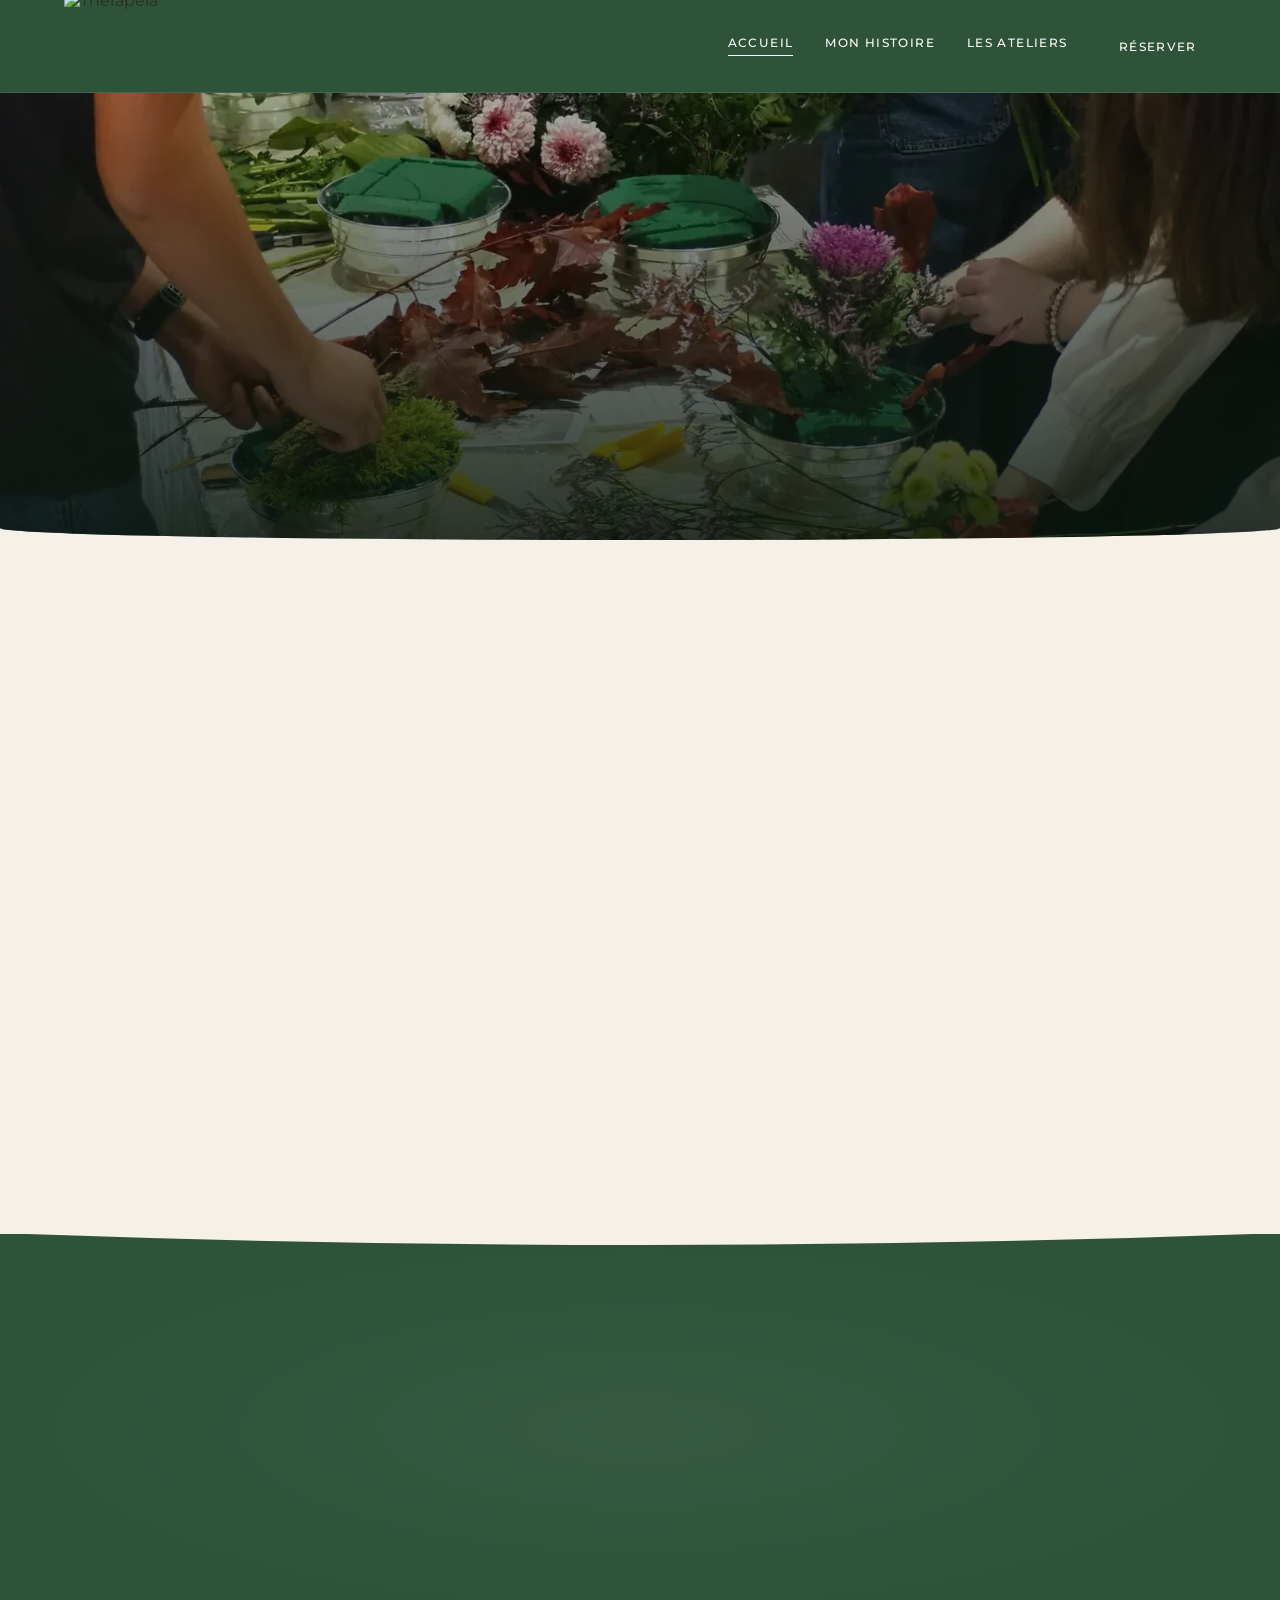
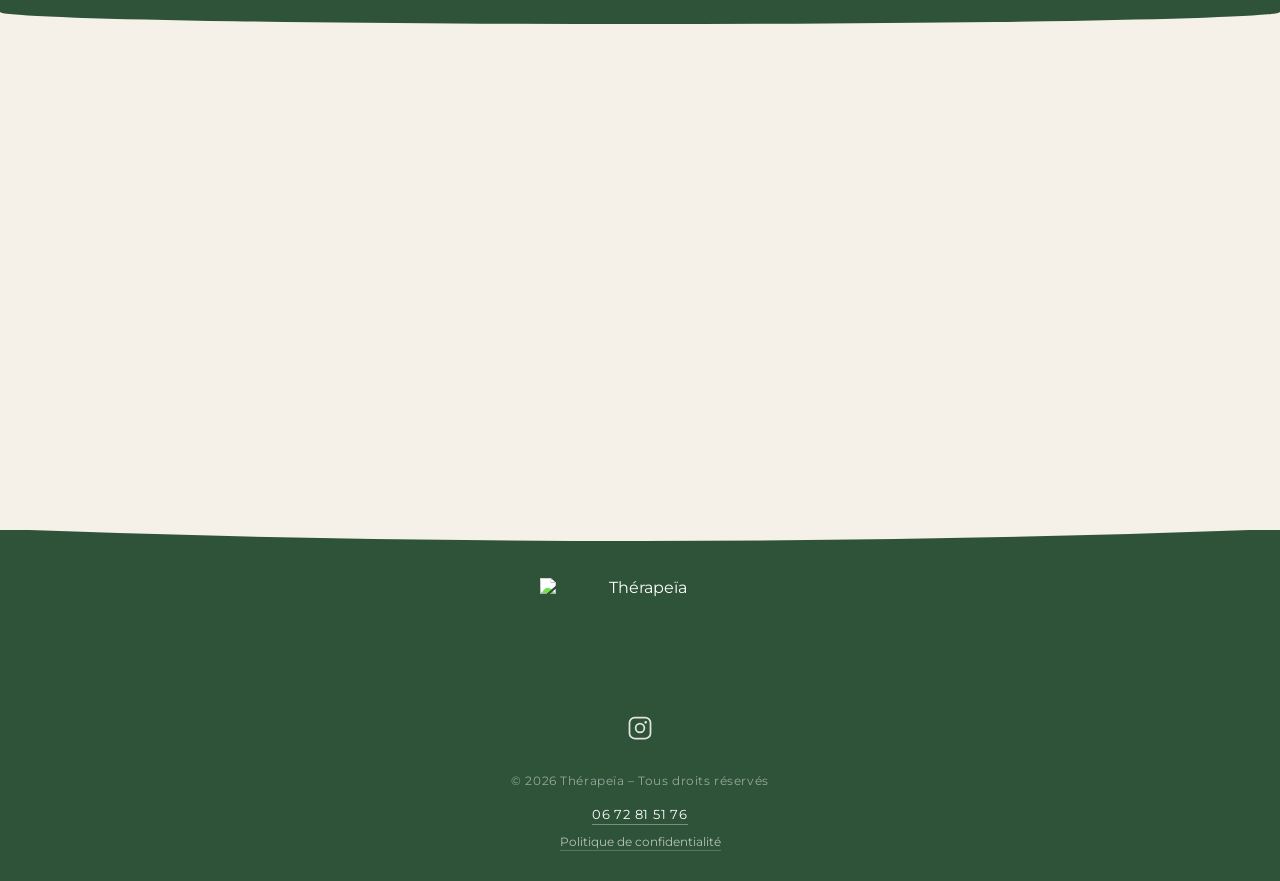
==== index.html @ d8fc1388 "Add phone number across the site and Google Search Console verification file Phone goes in the foote" ====
<!DOCTYPE html>
<html lang="fr">
<head>
  <meta charset="UTF-8" />
  <meta name="viewport" content="width=device-width, initial-scale=1.0" />
  <title>Ateliers de créativité végétale à Strasbourg | Thérapeïa</title>
  <meta name="description" content="Ateliers de créativité végétale à Strasbourg : 2h, matériel fourni, en privé ou en groupe de 2 à 8 personnes. Créez votre composition. Réservez votre place." />
  <link rel="canonical" href="https://therapeiaa.fr/" />

  <link rel="icon" type="image/png" href="favicon.png" />
  <link rel="apple-touch-icon" href="apple-touch-icon.png" />

  <meta property="og:type" content="website" />
  <meta property="og:site_name" content="Thérapeïa" />
  <meta property="og:locale" content="fr_FR" />
  <meta property="og:title" content="Ateliers de créativité végétale à Strasbourg | Thérapeïa" />
  <meta property="og:description" content="Ateliers de créativité végétale à Strasbourg : 2h, matériel fourni, en privé ou en groupe de 2 à 8 personnes. Créez votre composition. Réservez votre place." />
  <meta property="og:url" content="https://therapeiaa.fr/" />
  <meta property="og:image" content="https://therapeiaa.fr/images/og-image.jpg" />
  <meta property="og:image:width" content="1200" />
  <meta property="og:image:height" content="630" />
  <meta name="twitter:card" content="summary_large_image" />
  <meta name="twitter:title" content="Ateliers de créativité végétale à Strasbourg | Thérapeïa" />
  <meta name="twitter:description" content="Ateliers de créativité végétale à Strasbourg : 2h, matériel fourni, en privé ou en groupe de 2 à 8 personnes. Créez votre composition. Réservez votre place." />
  <meta name="twitter:image" content="https://therapeiaa.fr/images/og-image.jpg" />
  <link rel="preconnect" href="https://fonts.googleapis.com" />
  <link rel="preconnect" href="https://fonts.gstatic.com" crossorigin />
  <link href="https://fonts.googleapis.com/css2?family=Cormorant+Garamond:ital,wght@0,400;0,500;0,600;0,700;1,400;1,600;1,700&family=Montserrat:wght@300;400;500;600&family=DM+Sans:wght@400;500&display=swap" rel="stylesheet" />
  <link rel="stylesheet" href="style.css" />
  <script type="application/ld+json">
  {
    "@context": "https://schema.org",
    "@type": "LocalBusiness",
    "name": "Thérapeïa",
    "alternateName": "Thérapeïa – Ateliers de créations végétales",
    "description": "Ateliers de créativité végétale animés à Strasbourg et dans l'Eurométropole : composition florale, couronne de fleurs séchées, jardin d'intérieur.",
    "url": "https://therapeiaa.fr/",
    "image": "https://therapeiaa.fr/images/og-image.jpg",
    "logo": "https://therapeiaa.fr/favicon.png",
    "email": "ag.laurent67@gmail.com",
      "telephone": "+33672815176",
    "priceRange": "€€",
    "founder": {
      "@type": "Person",
      "name": "Agathe Laurent"
    },
    "areaServed": [
      {
        "@type": "City",
        "name": "Strasbourg"
      },
      {
        "@type": "AdministrativeArea",
        "name": "Eurométropole de Strasbourg"
      }
    ],
    "sameAs": [
      "https://www.instagram.com/therapeiaa/"
    ]
  }
  </script>
</head>
<body>

  <!-- ───────── NAVBAR ───────── -->
  <header class="navbar">
    <div class="navbar__inner">
      <a href="index.html" class="navbar__logo">
        <img src="images/LOGO/logo typo beige-19.png" alt="Thérapeïa" class="navbar__logo-img navbar__logo-img--default" width="735" height="406" />
        <img src="images/LOGO/logo typo vert-08.png" alt="Thérapeïa" class="navbar__logo-img navbar__logo-img--scrolled" width="735" height="405" />
      </a>
      <nav class="navbar__links">
        <a href="index.html" class="active">ACCUEIL</a>
        <a href="notre-histoire.html">MON HISTOIRE</a>
        <a href="ateliers.html">LES ATELIERS</a>
        <a href="reserver.html" class="btn-nav">RÉSERVER</a>
      </nav>
      <button class="navbar__burger" aria-label="Menu">
        <span></span><span></span><span></span>
      </button>
    </div>
  </header>

  <!-- ───────── HERO ───────── -->
  <section class="hero hero--home">
    <div class="hero__overlay"></div>
    <div class="hero__content animate">
      <h1 class="hero__title">Des ateliers pour créer<em>et se révéler</em></h1>
      <a href="#ateliers" class="btn-cta">Voir mes prestations →</a>
    </div>
  </section>

  <!-- ───────── BARRE D'ATOUTS ───────── -->
  <div class="stats-bar-wrap">
    <div class="stats-bar animate">

      <div class="stats-bar__item">
        <div class="stats-bar__icon">
          <svg viewBox="0 0 256 256" fill="currentColor" xmlns="http://www.w3.org/2000/svg" aria-hidden="true">
            <path d="M221.45,40.19a6,6,0,0,0-5.64-5.64C140.43,30.11,80.14,52.71,54.53,95c-17.44,28.79-16.76,62.8,1.79,96.2L35.76,211.76a6,6,0,1,0,8.48,8.48L64.8,199.68c17.27,9.59,34.7,14.41,51.49,14.41A85.38,85.38,0,0,0,161,201.47C203.29,175.86,225.88,115.57,221.45,40.19Zm-66.66,151c-24.08,14.58-52.64,14.37-81.13-.39l90.59-90.59a6,6,0,0,0-8.48-8.48L65.18,182.34c-14.76-28.49-15-57-.39-81.13,22.68-37.43,76.63-57.8,145-54.95C212.59,114.58,192.22,168.54,154.79,191.21Z"/>
          </svg>
        </div>
        <div class="stats-bar__text">
          <h3>Créativité &amp; bien-être</h3>
          <p>Stimulez votre imagination et apaisez votre esprit.</p>
        </div>
      </div>

      <div class="stats-bar__item">
        <div class="stats-bar__icon">
          <svg viewBox="0 0 256 256" fill="currentColor" xmlns="http://www.w3.org/2000/svg" aria-hidden="true">
            <path d="M229.12,142.65a22.43,22.43,0,0,0-19.55-3.88l-4.32,1C227,119.55,238,99.51,238,80c0-25.36-20.39-46-45.46-46A45.51,45.51,0,0,0,156,52a45.51,45.51,0,0,0-36.54-18C94.39,34,74,54.64,74,80c0,11.38,3.63,22.49,11.29,34.36a29.73,29.73,0,0,0-16.56,8.43L45.52,146H16A14,14,0,0,0,2,160v40a14,14,0,0,0,14,14H120a6,6,0,0,0,1.46-.18l64-16a7.16,7.16,0,0,0,.89-.3L225.17,181l.33-.15a22.6,22.6,0,0,0,3.62-38.18ZM119.46,46a33.16,33.16,0,0,1,31,20.28,6,6,0,0,0,11.1,0,33.16,33.16,0,0,1,31-20.28C210.68,46,226,61.57,226,80c0,20.24-16.18,43-46.8,65.75l-14.87,3.42A26,26,0,0,0,140,114H99.67C90.36,101.67,86,90.81,86,80,86,61.57,101.32,46,119.46,46ZM14,200V160a2,2,0,0,1,2-2H42v44H16A2,2,0,0,1,14,200Zm206.28-30-38.2,16.27L119.26,202H54V154.49l23.21-23.22A17.88,17.88,0,0,1,89.94,126H140a14,14,0,0,1,0,28H112a6,6,0,0,0,0,12h32a6,6,0,0,0,1.34-.15l67-15.41.24-.06A10.6,10.6,0,0,1,220.28,170Z"/>
          </svg>
        </div>
        <div class="stats-bar__text">
          <h3>Activité manuelle</h3>
          <p>Des ateliers accessibles à tous, sans prérequis.</p>
        </div>
      </div>

      <div class="stats-bar__item">
        <div class="stats-bar__icon">
          <svg viewBox="0 0 256 256" fill="currentColor" xmlns="http://www.w3.org/2000/svg" aria-hidden="true">
            <path d="M243.6,148.8a6,6,0,0,1-8.4-1.2A53.58,53.58,0,0,0,192,126a6,6,0,0,1,0-12,26,26,0,1,0-25.18-32.5,6,6,0,0,1-11.62-3,38,38,0,1,1,59.91,39.63A65.69,65.69,0,0,1,244.8,140.4,6,6,0,0,1,243.6,148.8ZM189.19,213a6,6,0,0,1-2.19,8.2,5.9,5.9,0,0,1-3,.81,6,6,0,0,1-5.2-3,59,59,0,0,0-101.62,0,6,6,0,1,1-10.38-6A70.1,70.1,0,0,1,103,182.55a46,46,0,1,1,50.1,0A70.1,70.1,0,0,1,189.19,213ZM128,178a34,34,0,1,0-34-34A34,34,0,0,0,128,178ZM70,120a6,6,0,0,0-6-6A26,26,0,1,1,89.18,81.49a6,6,0,1,0,11.62-3,38,38,0,1,0-59.91,39.63A65.69,65.69,0,0,0,11.2,140.4a6,6,0,1,0,9.6,7.2A53.58,53.58,0,0,1,64,126,6,6,0,0,0,70,120Z"/>
          </svg>
        </div>
        <div class="stats-bar__text">
          <h3>Moments de partage</h3>
          <p>Vivez une expérience conviviale et inspirante.</p>
        </div>
      </div>

      <div class="stats-bar__item">
        <div class="stats-bar__icon">
          <svg viewBox="0 0 256 256" fill="currentColor" xmlns="http://www.w3.org/2000/svg" aria-hidden="true">
            <path d="M245.63,48A6,6,0,0,0,240,42.37c-51-3-91.88,12.42-109.35,41.26-11.63,19.21-11.38,42.68.53,65a69.42,69.42,0,0,0-15.48,30.59L95.9,159.41c8.15-16.1,8.1-32.95-.32-46.85C82.77,91.41,53,80.07,15.9,82.27a6,6,0,0,0-5.63,5.64C8.09,125,19.41,154.77,40.56,167.58A43.75,43.75,0,0,0,63.44,174a53.17,53.17,0,0,0,24-6L114,194.48V224a6,6,0,0,0,12,0V194.51A57.55,57.55,0,0,1,139.76,157c11.21,5.93,22.72,8.91,33.82,8.91a58.9,58.9,0,0,0,30.79-8.57C233.21,139.89,248.63,99,245.63,48ZM46.78,157.31C30.47,147.44,21.39,124,22,94c30-.65,53.41,8.44,63.28,24.75,5.68,9.37,6.16,20.38,1.54,31.59L60.24,123.75a6,6,0,0,0-8.49,8.49l26.62,26.61C67.16,163.47,56.15,163,46.78,157.31Zm151.38-10.22c-14.74,8.92-32.14,9.18-49.67.9l55.76-55.75a6,6,0,0,0-8.49-8.49L140,139.51c-8.28-17.53-8-34.93.9-49.66,14.52-24,49.06-37.18,93-35.75C235.33,98,222.14,132.56,198.16,147.09Z"/>
          </svg>
        </div>
        <div class="stats-bar__text">
          <h3>Produits de qualité</h3>
          <p>Des matériaux sélectionnés avec soin et passion.</p>
        </div>
      </div>

    </div>
  </div>

  <!-- ───────── LES ATELIERS ───────── -->
  <section class="ateliers-teaser" id="ateliers">
    <div class="container ateliers-teaser__grid">

      <div class="ateliers-teaser__text animate">
        <span class="section-eyebrow">Les ateliers</span>
        <h2>Des ateliers pour<br /><em>se reconnecter</em></h2>
        <p>Mes ateliers vous permettent de créer, de prendre du temps pour vous et de vous reconnecter dans un cadre chaleureux et bienveillant à Strasbourg et alentours.</p>
        <a href="ateliers.html" class="btn-primary-green">Découvrir les ateliers →</a>
      </div>

      <div class="ateliers-teaser__cards">

        <a href="atelier-couronne-fleurs.html" class="teaser-card animate">
          <div class="teaser-card__img">
            <img src="images/atelier-couronne-fleurs.webp" alt="Couronne de Fleurs Séchées" width="1200" height="1600" loading="lazy" />
          </div>
          <div class="teaser-card__label">
            <div>
              <h3>Couronne de Fleurs</h3>
              <span>Atelier bien-être</span>
            </div>
            <span class="teaser-card__arrow">→</span>
          </div>
        </a>

        <a href="atelier-jardin-interieur.html" class="teaser-card animate animate--delay-1">
          <div class="teaser-card__img">
            <img src="images/atelier-jardin-interieur.webp" alt="Jardin d'Intérieur" width="1200" height="1457" loading="lazy" />
          </div>
          <div class="teaser-card__label">
            <div>
              <h3>Jardin d'Intérieur</h3>
              <span>Atelier bien-être</span>
            </div>
            <span class="teaser-card__arrow">→</span>
          </div>
        </a>

        <a href="atelier-autoportrait-floral.html" class="teaser-card animate animate--delay-2">
          <div class="teaser-card__img">
            <img src="images/atelier-autoportrait-floral.webp" alt="Autoportrait Floral" width="900" height="878" loading="lazy" />
          </div>
          <div class="teaser-card__label">
            <div>
              <h3>Autoportrait Floral</h3>
              <span>Atelier introspectif</span>
            </div>
            <span class="teaser-card__arrow">→</span>
          </div>
        </a>

        <a href="atelier-portrait-chinois.html" class="teaser-card animate animate--delay-3">
          <div class="teaser-card__img">
            <img src="images/atelier-portrait-chinois.webp" alt="Portrait Chinois Végétal" width="1200" height="1600" loading="lazy" />
          </div>
          <div class="teaser-card__label">
            <div>
              <h3>Portrait Chinois</h3>
              <span>Atelier introspectif</span>
            </div>
            <span class="teaser-card__arrow">→</span>
          </div>
        </a>

      </div>
    </div>
  </section>

  <!-- ───────── CTA ───────── -->
  <section class="cta-section">
    <div class="cta-section__dip">
      <svg viewBox="0 0 1440 24" preserveAspectRatio="none" xmlns="http://www.w3.org/2000/svg">
        <path d="M0,0 L1440,0 Q720,24 0,0 Z" fill="#f5f0e8"/>
      </svg>
    </div>
    <div class="cta-section__inner animate">
      <span class="cta-eyebrow">Envie de vous reconnecter ?</span>
      <h2>Venez vivre l'expérience Thérapeïa à Strasbourg</h2>
      <a href="reserver.html" class="btn-cta">Réserver un atelier</a>
    </div>
  </section>

  <!-- ───────── À PROPOS TEASER ───────── -->
  <section class="apropos-wrap">
  <div class="apropos animate">
    <div class="apropos__img">
      <img src="images/notre-histoire-teaser.webp" alt="Thérapeïa" width="1200" height="1600" loading="lazy" />
    </div>
    <div class="apropos__text">
      <span class="section-eyebrow">Mon histoire</span>
      <blockquote class="apropos__quote">« La botanique et la créativité comme chemin vers soi. »</blockquote>
      <p>Formée en psychologie et passionnée de botanique, j'ai créé Therapeïa pour offrir un espace où la nature devient un moyen d'expression et de reconnexion à soi.</p>
      <a href="notre-histoire.html" class="btn-text">Découvrir mon parcours →</a>
    </div>
  </div>
  </section>

  <!-- ───────── FOOTER ───────── -->
  <footer class="footer footer--home">
    <div class="footer__dip">
      <svg viewBox="0 0 1440 24" preserveAspectRatio="none" xmlns="http://www.w3.org/2000/svg">
        <path d="M0,0 L1440,0 Q720,24 0,0 Z" fill="#f5f0e8"/>
      </svg>
    </div>
    <div class="footer__inner">
      <div class="footer__logo">
        <img src="images/LOGO/logo typo beige-19.png" alt="Thérapeïa" class="footer__logo-img" width="735" height="406" loading="lazy" />
        <a class="footer__social" href="https://www.instagram.com/therapeiaa/?hl=fr" target="_blank" rel="noopener noreferrer" aria-label="Thérapeïa sur Instagram">
          <svg viewBox="0 0 256 256" fill="currentColor" xmlns="http://www.w3.org/2000/svg" aria-hidden="true">
            <path d="M128,80a48,48,0,1,0,48,48A48.05,48.05,0,0,0,128,80Zm0,80a32,32,0,1,1,32-32A32,32,0,0,1,128,160ZM176,24H80A56.06,56.06,0,0,0,24,80v96a56.06,56.06,0,0,0,56,56h96a56.06,56.06,0,0,0,56-56V80A56.06,56.06,0,0,0,176,24Zm40,152a40,40,0,0,1-40,40H80a40,40,0,0,1-40-40V80A40,40,0,0,1,80,40h96a40,40,0,0,1,40,40ZM192,76a12,12,0,1,1-12-12A12,12,0,0,1,192,76Z"/>
          </svg>
        </a>
      </div>
      <p class="footer__copy">© 2026 Thérapeïa – Tous droits réservés</p>
      <p class="footer__contact"><a href="tel:+33672815176">06 72 81 51 76</a></p>
      <p class="footer__legal">
        <a href="politique-confidentialite.html">Politique de confidentialité</a>
      </p>
    </div>
  </footer>

  <script src="script.js"></script>
</body>
</html>
---- style.css ----
/* ─────────────────────────────────────────
   RESET & BASE
───────────────────────────────────────── */
*, *::before, *::after { box-sizing: border-box; margin: 0; padding: 0; }

@font-face {
  font-family: 'Selvia Genatu';
  src: url('fonts/SelviaGenatu.woff2') format('woff2'),
       url('fonts/SelviaGenatu.woff') format('woff'),
       url('fonts/SelviaGenatu.ttf') format('truetype'),
       url('fonts/SelviaGenatu.otf') format('opentype');
  font-weight: normal;
  font-style: normal;
}

:root {
  --green-dark:  #2e5339;
  --green-mid:   #3a6b47;
  --cream:       #f5f0e8;
  --cream-dark:  #ede5d8;
  --brown:       #7a5c3e;
  --text-dark:   #2b2b2b;
  --text-light:  #ffffff;
  --font-title:  'Cormorant Garamond', Georgia, serif;
  --font-serif:  'Cormorant Garamond', Georgia, serif;
  --font-sans:   'Montserrat', sans-serif;
}

html { scroll-behavior: smooth; }

body {
  font-family: var(--font-sans);
  font-weight: 400;
  color: var(--text-dark);
  background: var(--cream);
  overflow-x: hidden;
}

a { text-decoration: none; color: inherit; }
img { display: block; max-width: 100%; height: auto; }

.container {
  width: 90%;
  max-width: 1360px;
  margin: 0 auto;
}

/* ─────────────────────────────────────────
   NAVBAR
───────────────────────────────────────── */
.navbar {
  position: fixed;
  top: 0; left: 0; right: 0;
  z-index: 100;
  padding: 0 5%;
  background: var(--green-dark);
  border-bottom: 1px solid rgba(255,255,255,0.1);
  border-radius: 0;
  transition: background 0.3s, top 0.3s, width 0.3s, border-radius 0.3s, box-shadow 0.3s;
}

.navbar.scrolled {
  top: 14px;
  left: 50%;
  right: auto;
  transform: translateX(-50%);
  width: 92%;
  max-width: 1360px;
  border-radius: 14px;
  background: rgba(255,255,255,0.95);
  border-bottom: none;
  box-shadow: 0 10px 30px rgba(20,40,25,0.15);
}

.navbar.scrolled .navbar__links a,
.navbar.scrolled .navbar__logo-text {
  color: var(--green-dark);
}

.navbar__inner {
  display: flex;
  align-items: center;
  justify-content: space-between;
  height: 92px;
  max-width: 1360px;
  margin: 0 auto;
  transition: height 0.3s;
}

.navbar.scrolled .navbar__inner {
  height: 62px;
}

.navbar__logo {
  display: flex;
  align-items: center;
  gap: 10px;
}

.navbar__logo .navbar__logo-img {
  height: 110px;
  width: auto;
  transition: height 0.3s;
}

.navbar.scrolled .navbar__logo-img {
  height: 50px;
}

.navbar__logo-img--scrolled { display: none; }
.navbar.scrolled .navbar__logo-img--default { display: none; }
.navbar.scrolled .navbar__logo-img--scrolled { display: block; }

.navbar__logo-text {
  font-family: var(--font-serif);
  font-size: 1.35rem;
  font-weight: 500;
  letter-spacing: 0.12em;
  color: var(--text-light);
}

.navbar__links {
  display: flex;
  align-items: center;
  gap: 2rem;
}

.navbar__links a {
  position: relative;
  font-size: 0.72rem;
  letter-spacing: 0.12em;
  font-weight: 500;
  color: var(--text-light);
  transition: opacity 0.2s;
  padding-bottom: 6px;
}

.navbar__links a:hover { opacity: 0.7; }

.navbar__links a.active::after {
  content: '';
  position: absolute;
  left: 0;
  right: 0;
  bottom: 0;
  height: 1px;
  background: currentColor;
}

.btn-nav {
  background: var(--green-dark);
  color: var(--text-light) !important;
  padding: 0.5rem 1.2rem;
  border-radius: 2px;
  transition: background 0.2s !important;
}

.btn-nav:hover { background: var(--green-mid) !important; opacity: 1 !important; }

.navbar__burger {
  display: none;
  flex-direction: column;
  gap: 5px;
  background: none;
  border: none;
  cursor: pointer;
  padding: 4px;
}
.navbar__burger span {
  display: block;
  width: 24px;
  height: 2px;
  background: #fff;
  border-radius: 2px;
  transition: 0.3s;
}

/* ─────────────────────────────────────────
   HERO
───────────────────────────────────────── */
.hero {
  position: relative;
  min-height: 60vh;
  background: url('images/fond.webp') center center / cover no-repeat;
  display: flex;
  align-items: center;
  justify-content: center;
  text-align: center;
  background-color: #3a5c3a;
  padding: 92px 1rem 3rem;
}

.hero--home {
  background-image: url('images/home-hero.webp');
  background-position: center 65%;
  border-radius: 0 0 50% 50% / 0 0 12px 12px;
  overflow: hidden;
}

.hero--home .hero__overlay {
  background: linear-gradient(
    to bottom,
    rgba(8,20,12,0.18) 0%,
    rgba(8,20,12,0.5) 45%,
    rgba(8,20,12,0.85) 100%
  );
}

.hero__overlay {
  position: absolute;
  inset: 0;
  background: linear-gradient(
    to bottom,
    rgba(30,60,35,0.35) 0%,
    rgba(20,45,25,0.55) 100%
  );
}

.hero__content {
  position: relative;
  z-index: 2;
  color: #fff;
  padding: 0 1rem;
  display: flex;
  flex-direction: column;
  align-items: center;
  gap: 1.1rem;
}

.hero__logo {
  width: 170px;
  height: auto;
}

.hero__title {
  font-family: "Cormorant Garamond", serif;
  font-size: clamp(44px, 4.05vw, 62px);
  font-weight: 400;
  line-height: 0.88;
  letter-spacing: -1.2px;
  color: #f7f5ef;
  text-align: center;
  margin: 0;
  text-shadow: 0 1px 2px rgba(0,0,0,0.75), 0 4px 24px rgba(0,0,0,0.55);
}

.hero__title em {
  display: block;
  font-family: "Cormorant Garamond", serif;
  font-style: italic;
  font-weight: 400;
  margin-top: 8px;
}

.hero__sub {
  font-family: var(--font-sans);
  font-size: clamp(1rem, 1.8vw, 1.3rem);
  letter-spacing: 0.08em;
  font-weight: 300;
  opacity: 0.95;
  margin: 0 0 0.4rem;
  text-shadow: 0 1px 2px rgba(0,0,0,0.7), 0 2px 14px rgba(0,0,0,0.4);
}

.hero__wave {
  position: absolute;
  bottom: -1px;
  left: 0; right: 0;
  line-height: 0;
  z-index: 3;
}

.hero__wave svg { width: 100%; height: 80px; }

/* ─────────────────────────────────────────
   BARRE D'ATOUTS
───────────────────────────────────────── */
.stats-bar-wrap {
  position: relative;
  z-index: 5;
  margin-top: -60px;
  padding: 0 5%;
}

.stats-bar {
  max-width: 1360px;
  margin: 0 auto;
  background: #F5F0E8;
  border-radius: 18px;
  box-shadow: 0 20px 45px rgba(20,40,25,0.15);
  display: flex;
  align-items: center;
  padding: 2rem 1.5rem;
}

.stats-bar__item {
  flex: 1;
  display: flex;
  align-items: center;
  gap: 1rem;
  padding: 0 1.3rem;
  text-align: left;
}

.stats-bar__item + .stats-bar__item {
  border-left: 1px solid rgba(46,83,57,0.15);
}

.stats-bar__icon {
  width: 70px;
  height: 70px;
  border-radius: 50%;
  background: #EDE5D8;
  display: flex;
  align-items: center;
  justify-content: center;
  flex-shrink: 0;
  color: #315B45;
}

.stats-bar__icon svg { width: 32px; height: 32px; }

.stats-bar__text h3 {
  font-family: "DM Sans", sans-serif;
  font-size: 16px;
  font-weight: 400;
  color: #315B45;
  margin-bottom: 0.3rem;
}

.stats-bar__text p {
  font-family: "DM Sans", sans-serif;
  font-size: 14px;
  line-height: 1.5;
  color: #8B8175;
  font-weight: 400;
}

/* ─────────────────────────────────────────
   LES ATELIERS – TEASER
───────────────────────────────────────── */
.ateliers-teaser {
  background: var(--cream);
  padding: 6rem 0 6rem;
  scroll-margin-top: 90px;
}

.ateliers-teaser__grid {
  display: grid;
  grid-template-columns: 0.7fr 2.3fr;
  gap: 3rem;
  align-items: center;
}

.ateliers-teaser__text h2 {
  font-family: var(--font-title);
  font-size: clamp(2rem, 3.2vw, 2.6rem);
  font-weight: 400;
  line-height: 1.22;
  color: var(--text-dark);
  margin: 0.5rem 0 1.2rem;
}

.ateliers-teaser__text h2 em {
  font-style: italic;
  color: var(--green-dark);
}

.ateliers-teaser__text p {
  font-size: 0.9rem;
  line-height: 1.75;
  color: #555;
  font-weight: 300;
  margin-bottom: 1.8rem;
  max-width: 320px;
}

.btn-primary-green {
  display: inline-flex;
  align-items: center;
  gap: 0.5rem;
  background: var(--green-dark);
  color: #fff;
  padding: 0.85rem 1.6rem;
  border-radius: 4px;
  font-size: 0.76rem;
  letter-spacing: 0.06em;
  font-weight: 500;
  transition: background 0.25s;
}
.btn-primary-green:hover { background: var(--green-mid); }

.ateliers-teaser__cards {
  display: grid;
  grid-template-columns: repeat(4, 1fr);
  gap: 1.2rem;
}

.teaser-card {
  display: block;
  border-radius: 10px;
  overflow: hidden;
  background: #fff;
  box-shadow: 0 8px 24px rgba(20,40,25,0.08);
  transition: transform 0.3s ease, box-shadow 0.3s ease;
}

.teaser-card:hover {
  transform: translateY(-4px);
  box-shadow: 0 14px 32px rgba(20,40,25,0.14);
}

.teaser-card__img {
  aspect-ratio: 4 / 3;
  overflow: hidden;
}

.teaser-card__img img {
  width: 100%;
  height: 100%;
  object-fit: cover;
  transition: transform 0.5s ease;
}

.teaser-card:hover .teaser-card__img img { transform: scale(1.05); }

.teaser-card__label {
  display: flex;
  align-items: center;
  justify-content: space-between;
  gap: 0.6rem;
  padding: 0.9rem 1rem;
}

.teaser-card__label h3 {
  font-family: var(--font-sans);
  font-size: 0.84rem;
  font-weight: 500;
  color: var(--text-dark);
}

.teaser-card__label span:not(.teaser-card__arrow) {
  display: block;
  font-size: 0.7rem;
  color: #8a8a8a;
  margin-top: 0.15rem;
}

.teaser-card__arrow {
  font-size: 1rem;
  color: var(--green-dark);
  flex-shrink: 0;
}

.link-discover {
  font-size: 0.78rem;
  letter-spacing: 0.06em;
  color: var(--text-light);
  border-bottom: none;
  display: inline-block;
  transition: opacity 0.2s;
}
.link-discover:hover { opacity: 0.65; }
.link-discover.dark  { color: var(--green-dark); }

/* ─────────────────────────────────────────
   WAVE SEPARATORS
───────────────────────────────────────── */
.wave-sep {
  line-height: 0;
  display: block;
}
.wave-sep svg {
  width: 100%;
  height: 70px;
  display: block;
}
.wave-cream-to-dark   { background: var(--cream); }
.wave-dark-to-cream   { background: var(--cream-dark); }

.section-eyebrow {
  display: block;
  font-size: 0.72rem;
  letter-spacing: 0.2em;
  text-transform: uppercase;
  color: var(--green-dark);
  opacity: 0.6;
  margin-bottom: 0.5rem;
}

.section-eyebrow--light {
  color: var(--text-light);
  opacity: 0.75;
}

/* ─────────────────────────────────────────
   BADGE CIRCULAIRE
───────────────────────────────────────── */
.badge-circle {
  width: 150px;
  height: 150px;
  border-radius: 50%;
  background: var(--cream-dark);
  display: flex;
  flex-direction: column;
  align-items: center;
  justify-content: center;
  gap: 0.1rem;
  text-align: center;
  padding: 1rem;
  box-shadow: 0 10px 30px rgba(20,40,25,0.12);
  flex-shrink: 0;
}

.badge-circle span {
  font-family: var(--font-sans);
  font-size: 0.68rem;
  letter-spacing: 0.06em;
  text-transform: uppercase;
  font-weight: 500;
  color: var(--green-dark);
  line-height: 1.35;
}

.badge-circle svg,
.badge-circle img {
  width: 18px;
  height: 18px;
  color: var(--green-dark);
  margin-top: 0.4rem;
}

/* ─────────────────────────────────────────
   À PROPOS TEASER
───────────────────────────────────────── */
.apropos-wrap {
  background: var(--cream);
  padding: 5rem 5%;
}

.apropos {
  display: grid;
  grid-template-columns: 0.85fr 1.15fr;
  gap: 4rem;
  align-items: center;
  max-width: 1360px;
  margin: 0 auto;
}

.apropos__img {
  overflow: hidden;
  border-radius: 4px;
  aspect-ratio: 4 / 3;
}

.apropos__img img {
  width: 100%;
  height: 100%;
  object-fit: cover;
  object-position: center 30%;
}

.apropos__text {
  display: flex;
  flex-direction: column;
  justify-content: center;
  gap: 1.4rem;
}

.apropos__quote {
  font-family: var(--font-title);
  font-size: clamp(1.5rem, 2.5vw, 2rem);
  font-style: italic;
  font-weight: 400;
  color: var(--green-dark);
  border-left: 3px solid var(--green-dark);
  padding-left: 1rem;
  line-height: 1.4;
  margin: 0;
}

.apropos__text p {
  font-size: 0.9rem;
  line-height: 1.9;
  color: #3a3a3a;
  font-weight: 300;
  max-width: 440px;
}

.btn-text {
  display: inline-block;
  font-size: 0.78rem;
  letter-spacing: 0.1em;
  font-weight: 500;
  color: var(--green-dark);
  border-bottom: 1px solid var(--green-dark);
  padding-bottom: 2px;
  width: fit-content;
  transition: opacity 0.2s;
}
.btn-text:hover { opacity: 0.6; }

/* ─────────────────────────────────────────
   CTA SECTION
───────────────────────────────────────── */
.cta-section {
  background: var(--green-dark);
  padding: 6rem 1rem;
  text-align: center;
  position: relative;
  overflow: hidden;
  border-radius: 0 0 50% 50% / 0 0 12px 12px;
}

.cta-section__dip {
  position: absolute;
  top: -1px;
  left: 0; right: 0;
  line-height: 0;
  z-index: 2;
}
.cta-section__dip svg { width: 100%; height: 24px; display: block; }

.cta-section::before {
  content: '';
  position: absolute;
  inset: 0;
  background: radial-gradient(ellipse at center, rgba(255,255,255,0.04) 0%, transparent 70%);
  pointer-events: none;
}

.cta-section__inner {
  position: relative;
  z-index: 1;
  display: flex;
  flex-direction: column;
  align-items: center;
  gap: 1.6rem;
}

.cta-eyebrow {
  font-size: 0.72rem;
  letter-spacing: 0.22em;
  text-transform: uppercase;
  color: rgba(255,255,255,0.55);
}

.cta-section__inner h2 {
  font-family: var(--font-title);
  font-size: clamp(2.8rem, 5.5vw, 5rem);
  font-style: italic;
  font-weight: 400;
  color: #fff;
  line-height: 1.2;
}

.btn-cta {
  display: inline-block;
  margin-top: 0.5rem;
  padding: 0.75rem 2.2rem;
  border: 1px solid rgba(255,255,255,0.6);
  color: #fff;
  font-size: 0.72rem;
  letter-spacing: 0.18em;
  font-weight: 500;
  text-transform: uppercase;
  border-radius: 2px;
  transition: background 0.25s, border-color 0.25s;
}
.btn-cta:hover {
  background: rgba(255,255,255,0.1);
  border-color: #fff;
}

/* ─────────────────────────────────────────
   FOOTER
───────────────────────────────────────── */
.footer {
  background: var(--cream);
  position: relative;
  text-align: center;
}

.footer__wave {
  line-height: 0;
  margin-bottom: -1px;
}
.footer__wave svg { width: 100%; height: 60px; }

.footer__inner {
  background: var(--green-dark);
  padding: 3rem 1rem 2rem;
  color: var(--text-light);
}

.footer__dip {
  position: absolute;
  top: -1px;
  left: 0; right: 0;
  z-index: 2;
  line-height: 0;
}
.footer__dip svg { width: 100%; height: 24px; display: block; }

.footer__logo {
  display: flex;
  flex-direction: column;
  align-items: center;
  gap: 0.4rem;
  margin-bottom: 1rem;
}

.footer__logo-img {
  height: 110px;
  width: auto;
  filter: brightness(1.3);
}

.footer__logo-text {
  font-family: var(--font-serif);
  font-size: 1.5rem;
  font-weight: 500;
  letter-spacing: 0.15em;
}

.footer__tagline {
  font-size: 0.72rem;
  letter-spacing: 0.1em;
  opacity: 0.75;
}

.footer__social {
  display: inline-flex;
  align-items: center;
  justify-content: center;
  width: 44px;
  height: 44px;
  margin-top: 0.7rem;
  color: var(--text-light);
  opacity: 0.85;
  transition: opacity 0.2s, transform 0.2s;
}

.footer__social svg {
  width: 28px;
  height: 28px;
}

.footer__social:hover {
  opacity: 1;
  transform: translateY(-2px);
}

.footer__copy {
  font-size: 0.72rem;
  opacity: 0.5;
  margin-top: 1.5rem;
  letter-spacing: 0.05em;
}

/* ─────────────────────────────────────────
   SCROLL ANIMATIONS
───────────────────────────────────────── */
.animate {
  opacity: 0;
  transform: translateY(22px);
  transition: opacity 0.65s ease, transform 0.65s ease;
}
.animate.visible {
  opacity: 1;
  transform: translateY(0);
}
.animate--delay-1 { transition-delay: 0.1s; }
.animate--delay-2 { transition-delay: 0.2s; }
.animate--delay-3 { transition-delay: 0.3s; }

/* ─────────────────────────────────────────
   LIGHTBOX
───────────────────────────────────────── */
.lightbox {
  position: fixed;
  inset: 0;
  z-index: 2000;
  display: flex;
  align-items: center;
  justify-content: center;
  opacity: 0;
  pointer-events: none;
  transition: opacity 0.3s ease;
}
.lightbox.active {
  opacity: 1;
  pointer-events: all;
}
.lightbox__backdrop {
  position: absolute;
  inset: 0;
  background: rgba(0,0,0,0.88);
}
.lightbox__img-wrap {
  position: relative;
  z-index: 1;
}
.lightbox__img {
  max-width: 88vw;
  max-height: 82vh;
  object-fit: contain;
  display: block;
  border-radius: 2px;
}
.lightbox__close {
  position: fixed;
  top: 1.2rem;
  right: 1.5rem;
  z-index: 2;
  background: none;
  border: none;
  color: #fff;
  font-size: 1.6rem;
  cursor: pointer;
  opacity: 0.65;
  transition: opacity 0.2s;
  line-height: 1;
  padding: 0.4rem;
}
.lightbox__close:hover { opacity: 1; }
.lightbox__prev,
.lightbox__next {
  position: fixed;
  top: 50%;
  transform: translateY(-50%);
  z-index: 2;
  background: rgba(255,255,255,0.07);
  border: 1px solid rgba(255,255,255,0.15);
  color: #fff;
  font-size: 2.2rem;
  cursor: pointer;
  opacity: 0.75;
  transition: opacity 0.2s, background 0.2s;
  line-height: 1;
  padding: 0.6rem 1rem;
  border-radius: 2px;
}
.lightbox__prev { left: 1rem; }
.lightbox__next { right: 1rem; }
.lightbox__prev:hover,
.lightbox__next:hover { opacity: 1; background: rgba(255,255,255,0.15); }
.lightbox__counter {
  position: fixed;
  bottom: 1.4rem;
  left: 50%;
  transform: translateX(-50%);
  z-index: 2;
  color: rgba(255,255,255,0.55);
  font-size: 0.75rem;
  letter-spacing: 0.15em;
  font-family: var(--font-sans);
}
.real-img { cursor: pointer; }

/* ─────────────────────────────────────────
   RESPONSIVE
───────────────────────────────────────── */

/* ── Burger animation ── */
.navbar__burger span {
  transition: transform 0.3s ease, opacity 0.3s ease;
}
.navbar__burger.open span:nth-child(1) { transform: translateY(7px) rotate(45deg); }
.navbar__burger.open span:nth-child(2) { opacity: 0; transform: scaleX(0); }
.navbar__burger.open span:nth-child(3) { transform: translateY(-7px) rotate(-45deg); }

/* ── Tablet large ── */
@media (max-width: 1100px) {
  .ateliers-teaser__grid { grid-template-columns: 1fr; gap: 2.5rem; }
  .ateliers-teaser__text p { max-width: 100%; }
}

/* ── Tablet ── */
@media (max-width: 900px) {
  .apropos { grid-template-columns: 1fr; gap: 2.5rem; }
  .apropos__img { aspect-ratio: 16 / 9; }
  .apropos__text p { max-width: 100%; }
  .stats-bar { flex-wrap: wrap; gap: 1.6rem 0; }
  .stats-bar__item { flex: 1 1 50%; padding: 0 1rem; }
  .stats-bar__item:nth-child(3) { border-left: none; }
  .hero { min-height: 56vh; }
  .hero__logo { width: 90px; }
  .hero__content { gap: 0.9rem; }
}

/* ── Laptop (écrans peu hauts) ── */
@media (max-height: 760px) and (min-width: 901px) {
  .hero { min-height: 460px; padding: 100px 1rem 2rem; }
  .hero__logo { width: 90px; }
  .hero__content { gap: 0.8rem; }
}

/* ── Mobile nav (tablettes + grands smartphones) ── */
@media (max-width: 860px) {
  .navbar__links { display: none; }
  .navbar__burger { display: flex; }

  .navbar__links.open {
    display: flex;
    flex-direction: column;
    position: fixed;
    top: 92px; left: 0; right: 0;
    background: var(--green-dark);
    padding: 2rem 1.5rem;
    gap: 1.6rem;
    align-items: center;
    z-index: 99;
    border-top: 1px solid rgba(255,255,255,0.1);
    box-shadow: 0 8px 24px rgba(0,0,0,0.18);
  }

  .navbar__links.open a,
  .navbar.scrolled .navbar__links.open a {
    font-size: 0.88rem;
    letter-spacing: 0.14em;
    color: var(--text-light);
  }

  .navbar__links.open .btn-nav {
    padding: 0.65rem 2rem;
    font-size: 0.8rem;
  }

  .navbar.scrolled .navbar__links.open {
    top: 76px;
    left: 4%;
    right: 4%;
    border-radius: 0 0 14px 14px;
  }
}

/* ── Tablet cards (4 cols → 2 cols à partir de 768px) ── */
@media (max-width: 768px) {
  .ateliers-teaser__cards { grid-template-columns: repeat(2, 1fr); gap: 1.2rem; }
}

/* ── Mobile ── */
@media (max-width: 700px) {
  .apropos-wrap { padding: 3rem 5%; }
  .apropos { gap: 2rem; }
  .cta-section { padding: 4rem 1.5rem; }
  .cta-section__inner h2 { font-size: 2.4rem; }

  .ateliers-teaser { padding: 3.5rem 0 4rem; }
  .stats-bar { flex-direction: column; align-items: stretch; gap: 1.4rem; padding: 1.8rem 1.5rem; }
  .stats-bar__item,
  .stats-bar__item:nth-child(3) { border-left: none; padding: 0; }
  .stats-bar__item + .stats-bar__item { border-top: 1px solid rgba(46,83,57,0.15); padding-top: 1.4rem; }
}

/* ── Small mobile ── */
@media (max-width: 480px) {
  .hero { min-height: 68vh; padding: 92px 1rem 2.5rem; }
  .hero--home { border-radius: 0 0 50% 50% / 0 0 7px 7px; }
  .hero__logo { width: 68px; }
  .hero__content { gap: 0.7rem; }
  .hero__sub { font-size: 0.9rem; }
  .ateliers-teaser__cards { grid-template-columns: 1fr; }
  .apropos__quote { font-size: 1.3rem; }
  .footer__inner { padding: 2.5rem 1rem 1.5rem; }
  .footer__logo-img { height: 100px; }
  .cta-section__inner h2 { font-size: 2rem; }
  .stats-bar-wrap { margin-top: -40px; padding: 0 4%; }
}

/* ─────────────────────────────────────────
   PAGES LÉGALES
───────────────────────────────────────── */
.legal {
  background: var(--cream);
  padding: 10rem 5% 5rem;
}

.legal__inner {
  max-width: 760px;
  margin: 0 auto;
  font-family: var(--font-sans);
  font-weight: 300;
  font-size: 0.92rem;
  line-height: 1.85;
  color: var(--text-dark);
}

.legal__inner h1 {
  font-family: var(--font-title);
  font-size: clamp(2.2rem, 4.5vw, 3.2rem);
  font-style: italic;
  font-weight: 400;
  color: var(--green-dark);
  margin: 0 0 2.5rem;
}

.legal__inner h2 {
  font-family: var(--font-title);
  font-size: 1.5rem;
  font-weight: 500;
  color: var(--green-dark);
  margin: 2.8rem 0 0.9rem;
}

.legal__inner p { margin: 0 0 1rem; }
.legal__inner ul { margin: 0 0 1.2rem; padding-left: 1.3rem; }
.legal__inner li { margin-bottom: 0.4rem; }
.legal__inner a { color: var(--green-mid); }
.legal__updated {
  font-size: 0.78rem;
  opacity: 0.6;
  margin-top: 3rem;
}

.footer__contact {
  font-size: 0.8rem;
  letter-spacing: 0.06em;
  margin-top: 1.2rem;
}
.footer__contact a {
  color: var(--text-light);
  text-decoration: none;
  border-bottom: 1px solid rgba(255,255,255,0.35);
  padding-bottom: 2px;
}
.footer__contact a:hover { border-bottom-color: rgba(255,255,255,0.9); }

.footer__legal {
  font-size: 0.72rem;
  opacity: 0.65;
  margin-top: 0.8rem;
}
.footer__legal a {
  color: var(--text-light);
  text-decoration: none;
  border-bottom: 1px solid rgba(255,255,255,0.3);
  padding-bottom: 1px;
}
.footer__legal a:hover { opacity: 1; border-bottom-color: rgba(255,255,255,0.8); }
.footer__legal span { margin: 0 0.5rem; opacity: 0.5; }

@media (max-width: 700px) {
  .legal { padding: 8rem 6% 4rem; }
}
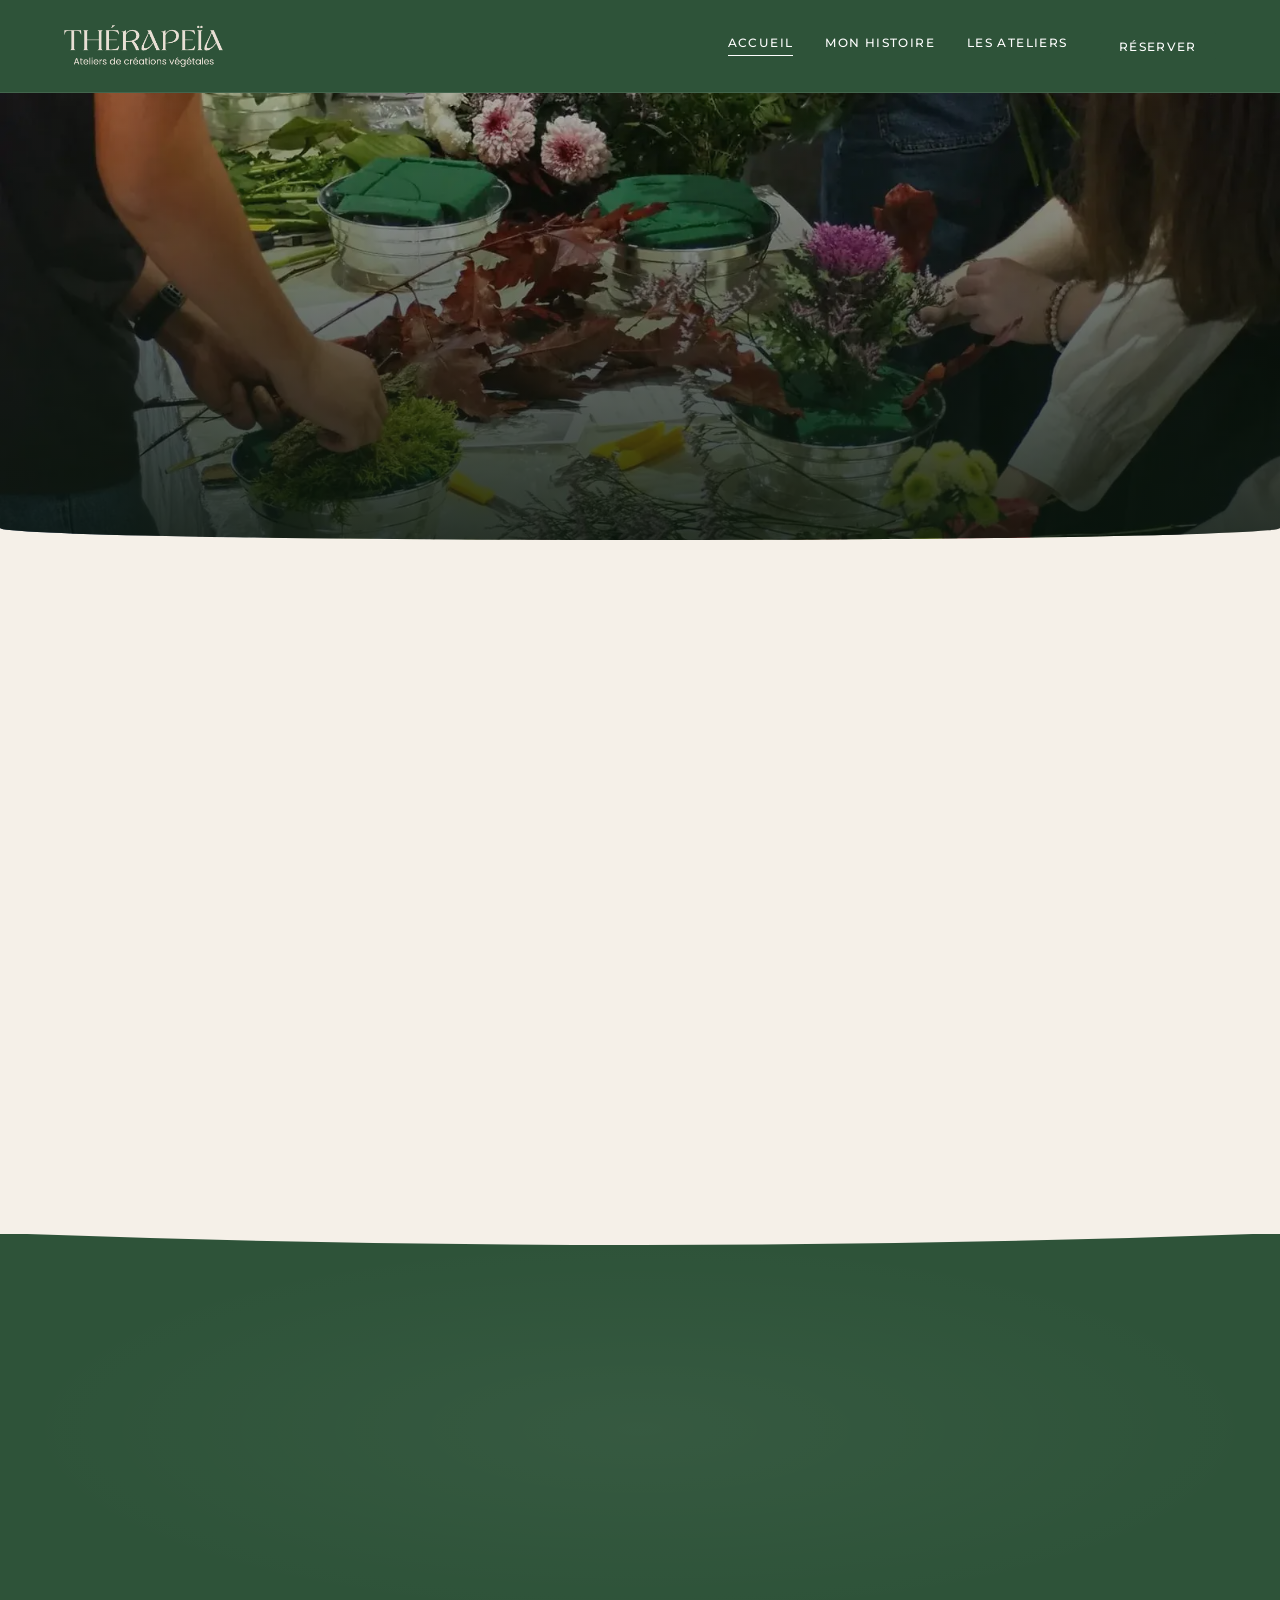
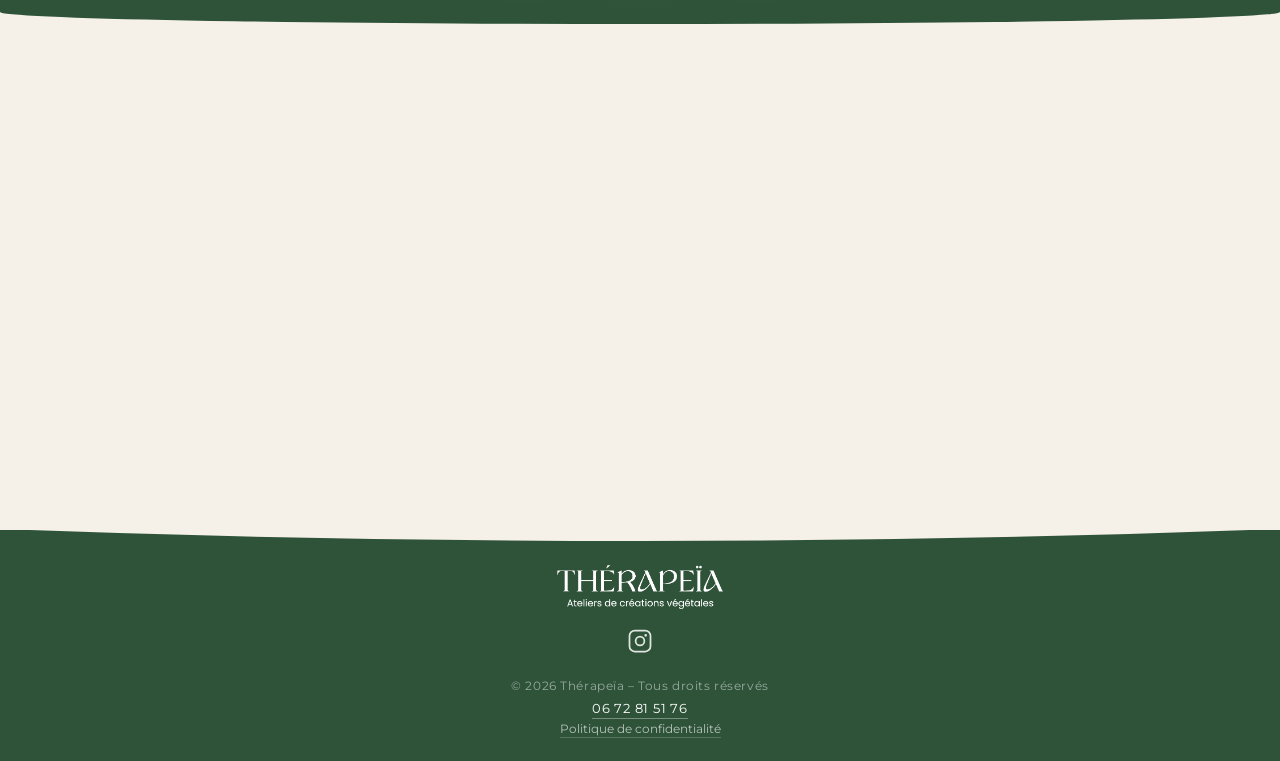
==== commit a5adb5f1: "Trim empty margins from the logo files and tighten footer spacing The logo PNG was 62% transparent p" ====
--- a/index.html
+++ b/index.html
@@ -66,8 +66,8 @@
   <header class="navbar">
     <div class="navbar__inner">
       <a href="index.html" class="navbar__logo">
-        <img src="images/LOGO/logo typo beige-19.png" alt="Thérapeïa" class="navbar__logo-img navbar__logo-img--default" width="735" height="406" />
-        <img src="images/LOGO/logo typo vert-08.png" alt="Thérapeïa" class="navbar__logo-img navbar__logo-img--scrolled" width="735" height="405" />
+        <img src="images/LOGO/logo typo beige-19.png" alt="Thérapeïa" class="navbar__logo-img navbar__logo-img--default" width="585" height="155" />
+        <img src="images/LOGO/logo typo vert-08.png" alt="Thérapeïa" class="navbar__logo-img navbar__logo-img--scrolled" width="585" height="155" />
       </a>
       <nav class="navbar__links">
         <a href="index.html" class="active">ACCUEIL</a>
@@ -252,7 +252,7 @@
     </div>
     <div class="footer__inner">
       <div class="footer__logo">
-        <img src="images/LOGO/logo typo beige-19.png" alt="Thérapeïa" class="footer__logo-img" width="735" height="406" loading="lazy" />
+        <img src="images/LOGO/logo typo beige-19.png" alt="Thérapeïa" class="footer__logo-img" width="585" height="155" loading="lazy" />
         <a class="footer__social" href="https://www.instagram.com/therapeiaa/?hl=fr" target="_blank" rel="noopener noreferrer" aria-label="Thérapeïa sur Instagram">
           <svg viewBox="0 0 256 256" fill="currentColor" xmlns="http://www.w3.org/2000/svg" aria-hidden="true">
             <path d="M128,80a48,48,0,1,0,48,48A48.05,48.05,0,0,0,128,80Zm0,80a32,32,0,1,1,32-32A32,32,0,0,1,128,160ZM176,24H80A56.06,56.06,0,0,0,24,80v96a56.06,56.06,0,0,0,56,56h96a56.06,56.06,0,0,0,56-56V80A56.06,56.06,0,0,0,176,24Zm40,152a40,40,0,0,1-40,40H80a40,40,0,0,1-40-40V80A40,40,0,0,1,80,40h96a40,40,0,0,1,40,40ZM192,76a12,12,0,1,1-12-12A12,12,0,0,1,192,76Z"/>
--- a/style.css
+++ b/style.css
@@ -98,13 +98,13 @@
 }
 
 .navbar__logo .navbar__logo-img {
-  height: 110px;
+  height: 42px;
   width: auto;
   transition: height 0.3s;
 }
 
 .navbar.scrolled .navbar__logo-img {
-  height: 50px;
+  height: 19px;
 }
 
 .navbar__logo-img--scrolled { display: none; }
@@ -689,7 +689,7 @@
 
 .footer__inner {
   background: var(--green-dark);
-  padding: 3rem 1rem 2rem;
+  padding: 2.2rem 1rem 1.6rem;
   color: var(--text-light);
 }
 
@@ -711,7 +711,7 @@
 }
 
 .footer__logo-img {
-  height: 110px;
+  height: 44px;
   width: auto;
   filter: brightness(1.3);
 }
@@ -735,7 +735,7 @@
   justify-content: center;
   width: 44px;
   height: 44px;
-  margin-top: 0.7rem;
+  margin-top: 0.2rem;
   color: var(--text-light);
   opacity: 0.85;
   transition: opacity 0.2s, transform 0.2s;
@@ -754,7 +754,7 @@
 .footer__copy {
   font-size: 0.72rem;
   opacity: 0.5;
-  margin-top: 1.5rem;
+  margin-top: 1rem;
   letter-spacing: 0.05em;
 }
 
@@ -964,7 +964,7 @@
   .ateliers-teaser__cards { grid-template-columns: 1fr; }
   .apropos__quote { font-size: 1.3rem; }
   .footer__inner { padding: 2.5rem 1rem 1.5rem; }
-  .footer__logo-img { height: 100px; }
+  .footer__logo-img { height: 40px; }
   .cta-section__inner h2 { font-size: 2rem; }
   .stats-bar-wrap { margin-top: -40px; padding: 0 4%; }
 }
@@ -1017,7 +1017,7 @@
 .footer__contact {
   font-size: 0.8rem;
   letter-spacing: 0.06em;
-  margin-top: 1.2rem;
+  margin-top: 0.5rem;
 }
 .footer__contact a {
   color: var(--text-light);
@@ -1030,7 +1030,7 @@
 .footer__legal {
   font-size: 0.72rem;
   opacity: 0.65;
-  margin-top: 0.8rem;
+  margin-top: 0.35rem;
 }
 .footer__legal a {
   color: var(--text-light);
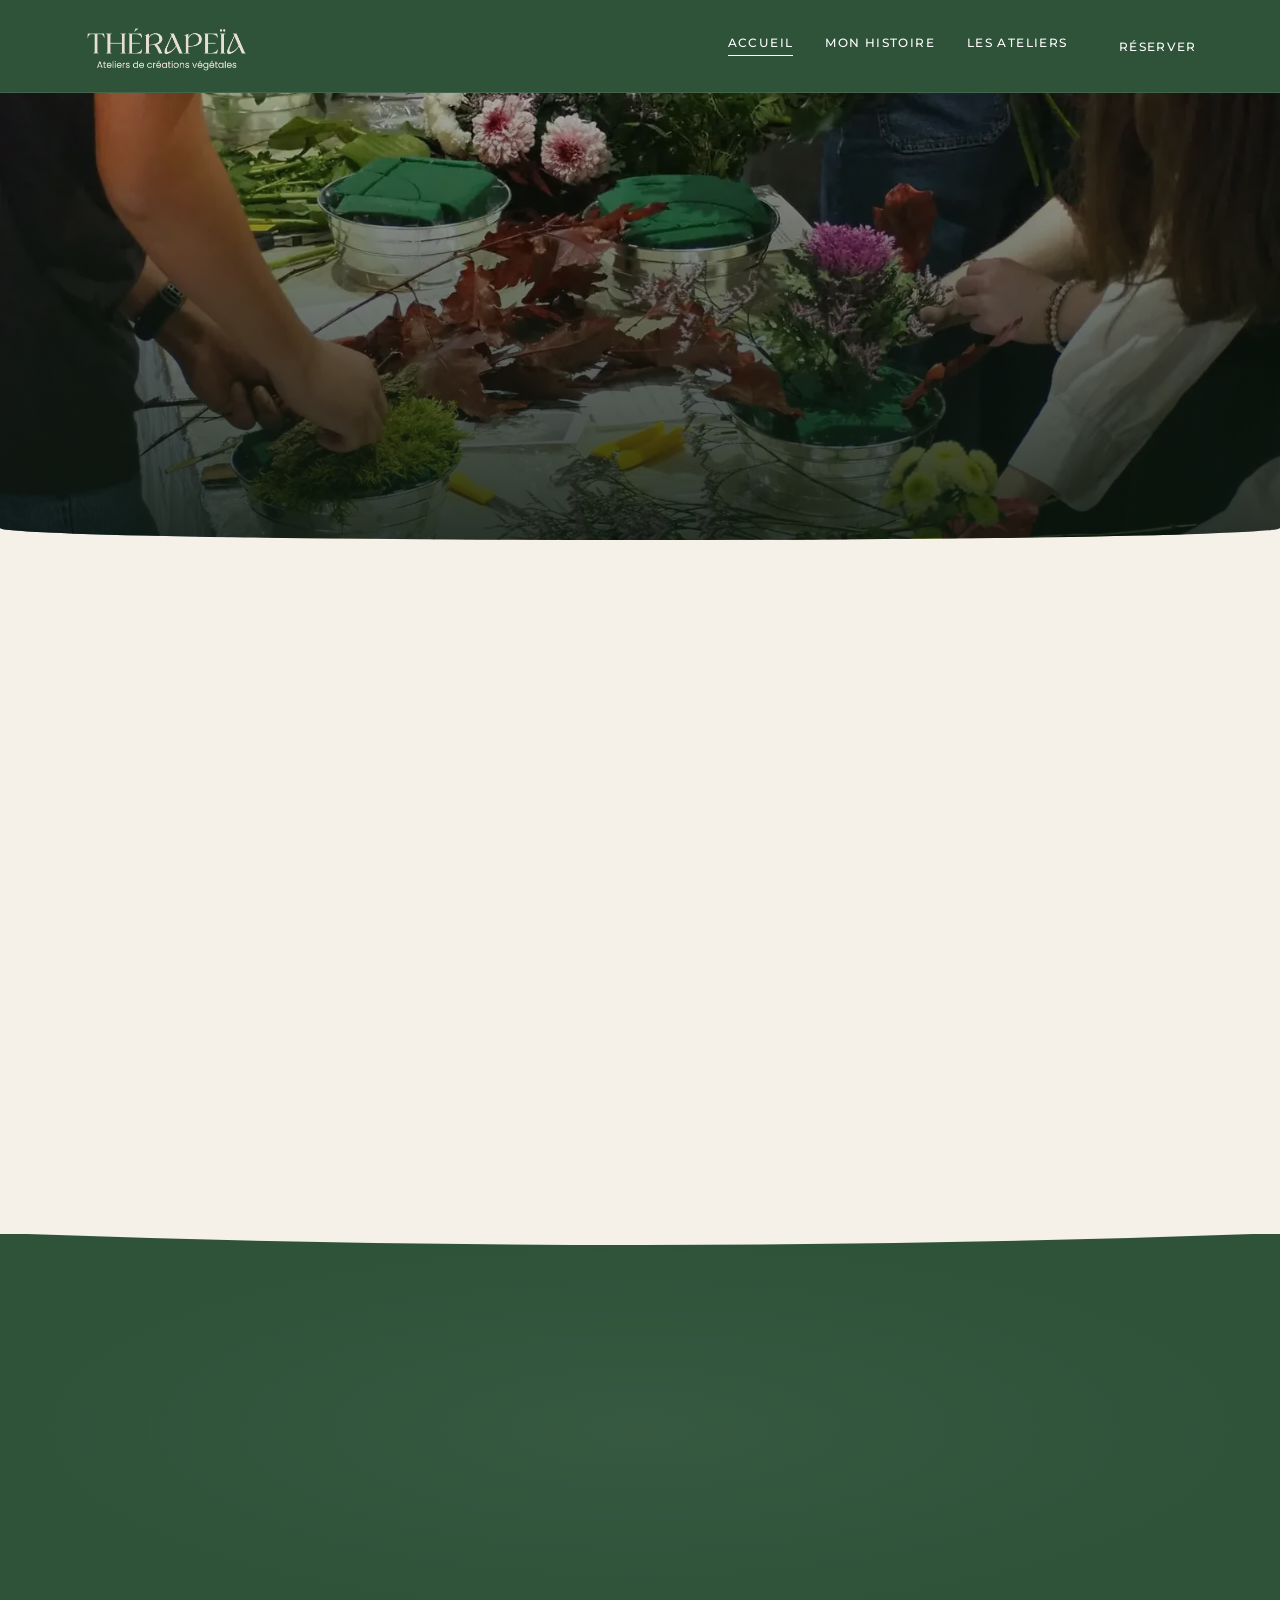
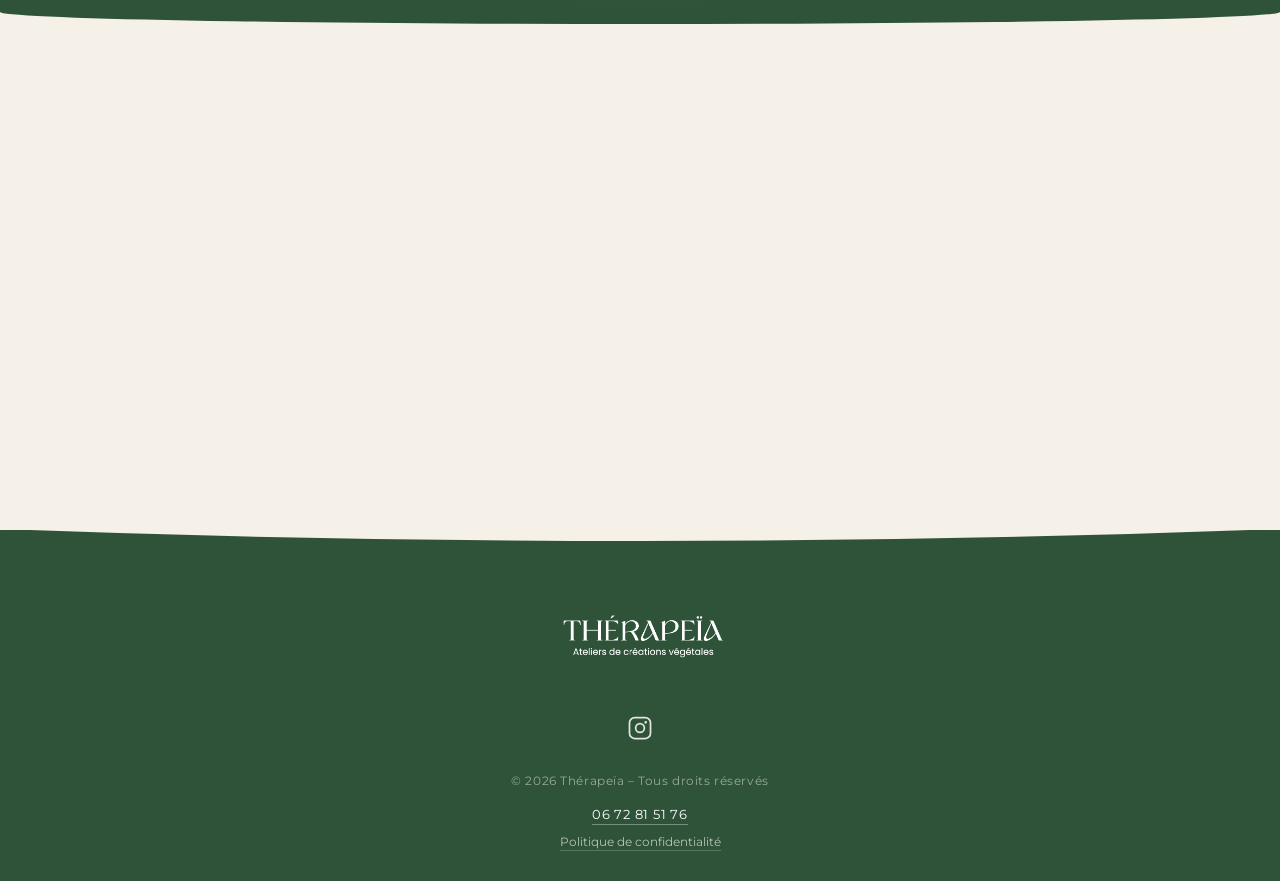
==== commit 1117785a: "Revert "Trim empty margins from the logo files and tighten footer spacing" This reverts commit a5adb" ====
--- a/index.html
+++ b/index.html
@@ -66,8 +66,8 @@
   <header class="navbar">
     <div class="navbar__inner">
       <a href="index.html" class="navbar__logo">
-        <img src="images/LOGO/logo typo beige-19.png" alt="Thérapeïa" class="navbar__logo-img navbar__logo-img--default" width="585" height="155" />
-        <img src="images/LOGO/logo typo vert-08.png" alt="Thérapeïa" class="navbar__logo-img navbar__logo-img--scrolled" width="585" height="155" />
+        <img src="images/LOGO/logo typo beige-19.png" alt="Thérapeïa" class="navbar__logo-img navbar__logo-img--default" width="735" height="406" />
+        <img src="images/LOGO/logo typo vert-08.png" alt="Thérapeïa" class="navbar__logo-img navbar__logo-img--scrolled" width="735" height="405" />
       </a>
       <nav class="navbar__links">
         <a href="index.html" class="active">ACCUEIL</a>
@@ -252,7 +252,7 @@
     </div>
     <div class="footer__inner">
       <div class="footer__logo">
-        <img src="images/LOGO/logo typo beige-19.png" alt="Thérapeïa" class="footer__logo-img" width="585" height="155" loading="lazy" />
+        <img src="images/LOGO/logo typo beige-19.png" alt="Thérapeïa" class="footer__logo-img" width="735" height="406" loading="lazy" />
         <a class="footer__social" href="https://www.instagram.com/therapeiaa/?hl=fr" target="_blank" rel="noopener noreferrer" aria-label="Thérapeïa sur Instagram">
           <svg viewBox="0 0 256 256" fill="currentColor" xmlns="http://www.w3.org/2000/svg" aria-hidden="true">
             <path d="M128,80a48,48,0,1,0,48,48A48.05,48.05,0,0,0,128,80Zm0,80a32,32,0,1,1,32-32A32,32,0,0,1,128,160ZM176,24H80A56.06,56.06,0,0,0,24,80v96a56.06,56.06,0,0,0,56,56h96a56.06,56.06,0,0,0,56-56V80A56.06,56.06,0,0,0,176,24Zm40,152a40,40,0,0,1-40,40H80a40,40,0,0,1-40-40V80A40,40,0,0,1,80,40h96a40,40,0,0,1,40,40ZM192,76a12,12,0,1,1-12-12A12,12,0,0,1,192,76Z"/>
--- a/style.css
+++ b/style.css
@@ -98,13 +98,13 @@
 }
 
 .navbar__logo .navbar__logo-img {
-  height: 42px;
+  height: 110px;
   width: auto;
   transition: height 0.3s;
 }
 
 .navbar.scrolled .navbar__logo-img {
-  height: 19px;
+  height: 50px;
 }
 
 .navbar__logo-img--scrolled { display: none; }
@@ -689,7 +689,7 @@
 
 .footer__inner {
   background: var(--green-dark);
-  padding: 2.2rem 1rem 1.6rem;
+  padding: 3rem 1rem 2rem;
   color: var(--text-light);
 }
 
@@ -711,7 +711,7 @@
 }
 
 .footer__logo-img {
-  height: 44px;
+  height: 110px;
   width: auto;
   filter: brightness(1.3);
 }
@@ -735,7 +735,7 @@
   justify-content: center;
   width: 44px;
   height: 44px;
-  margin-top: 0.2rem;
+  margin-top: 0.7rem;
   color: var(--text-light);
   opacity: 0.85;
   transition: opacity 0.2s, transform 0.2s;
@@ -754,7 +754,7 @@
 .footer__copy {
   font-size: 0.72rem;
   opacity: 0.5;
-  margin-top: 1rem;
+  margin-top: 1.5rem;
   letter-spacing: 0.05em;
 }
 
@@ -964,7 +964,7 @@
   .ateliers-teaser__cards { grid-template-columns: 1fr; }
   .apropos__quote { font-size: 1.3rem; }
   .footer__inner { padding: 2.5rem 1rem 1.5rem; }
-  .footer__logo-img { height: 40px; }
+  .footer__logo-img { height: 100px; }
   .cta-section__inner h2 { font-size: 2rem; }
   .stats-bar-wrap { margin-top: -40px; padding: 0 4%; }
 }
@@ -1017,7 +1017,7 @@
 .footer__contact {
   font-size: 0.8rem;
   letter-spacing: 0.06em;
-  margin-top: 0.5rem;
+  margin-top: 1.2rem;
 }
 .footer__contact a {
   color: var(--text-light);
@@ -1030,7 +1030,7 @@
 .footer__legal {
   font-size: 0.72rem;
   opacity: 0.65;
-  margin-top: 0.35rem;
+  margin-top: 0.8rem;
 }
 .footer__legal a {
   color: var(--text-light);
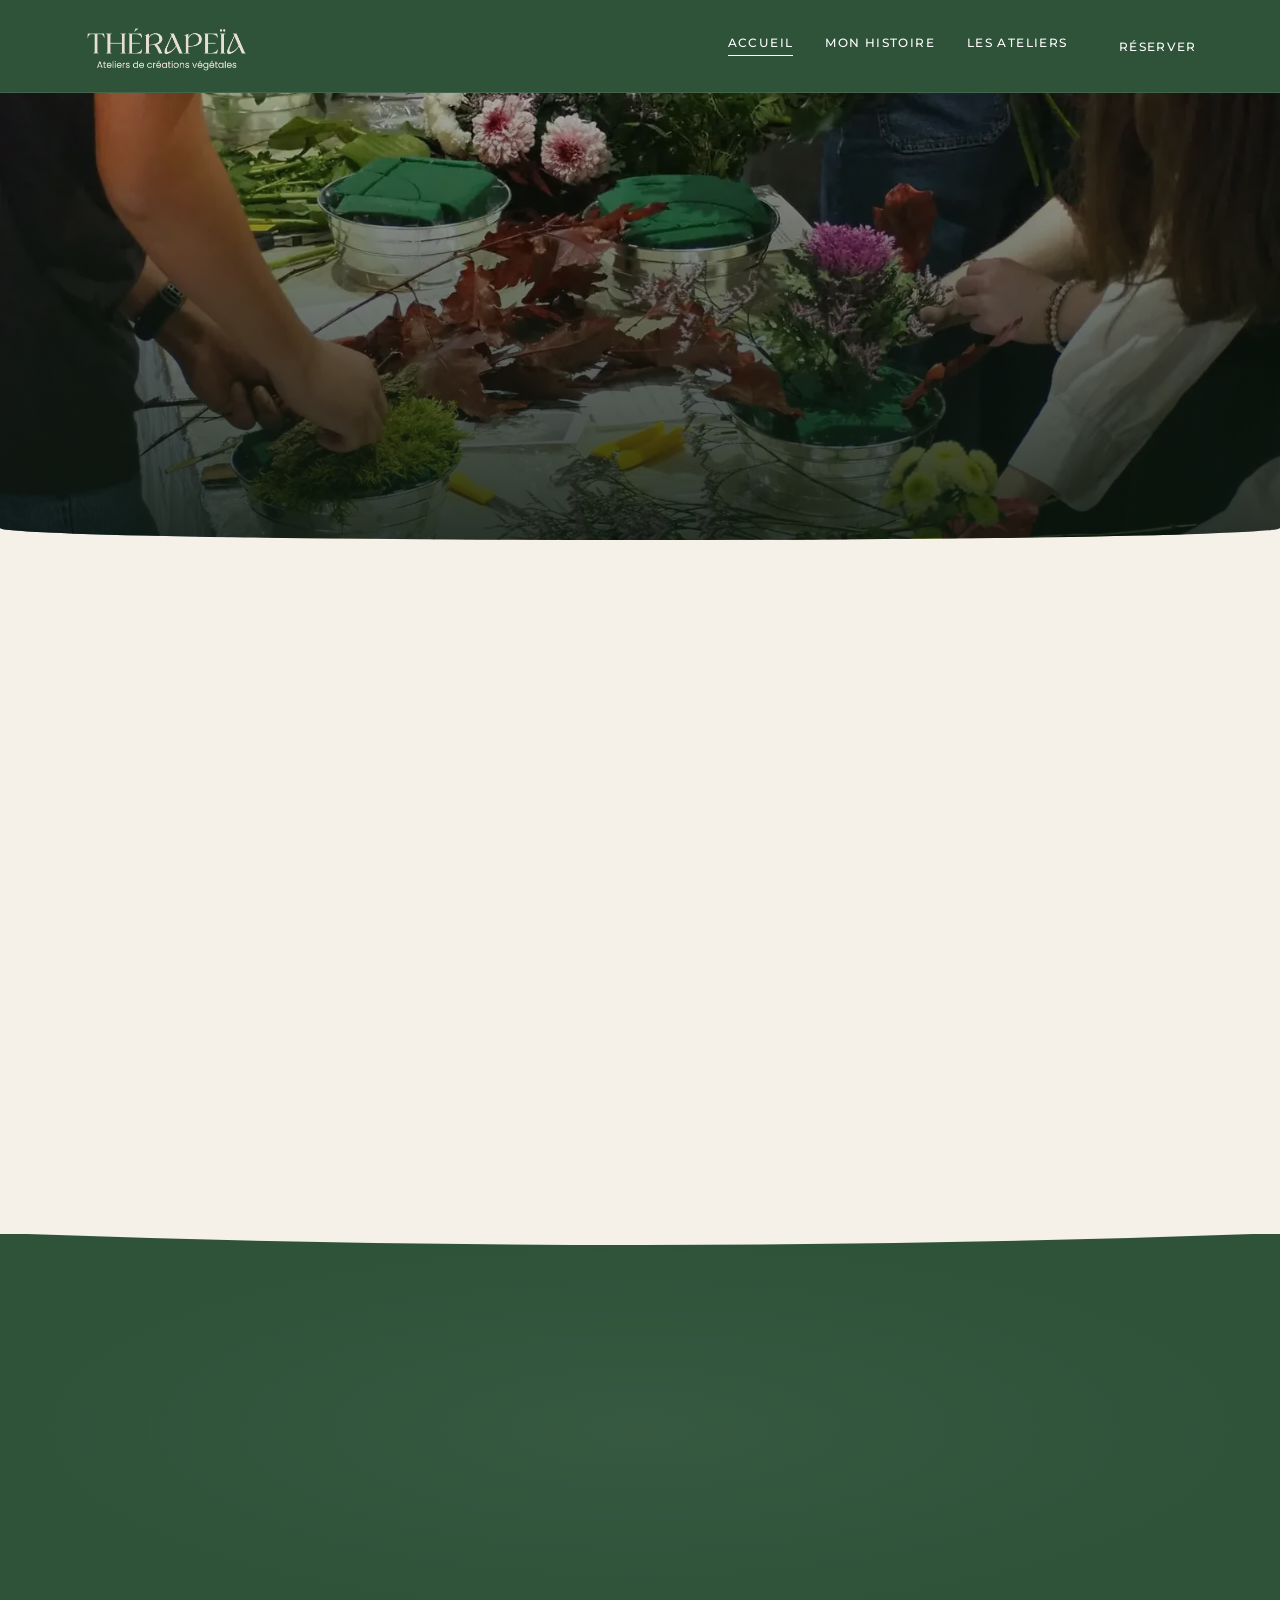
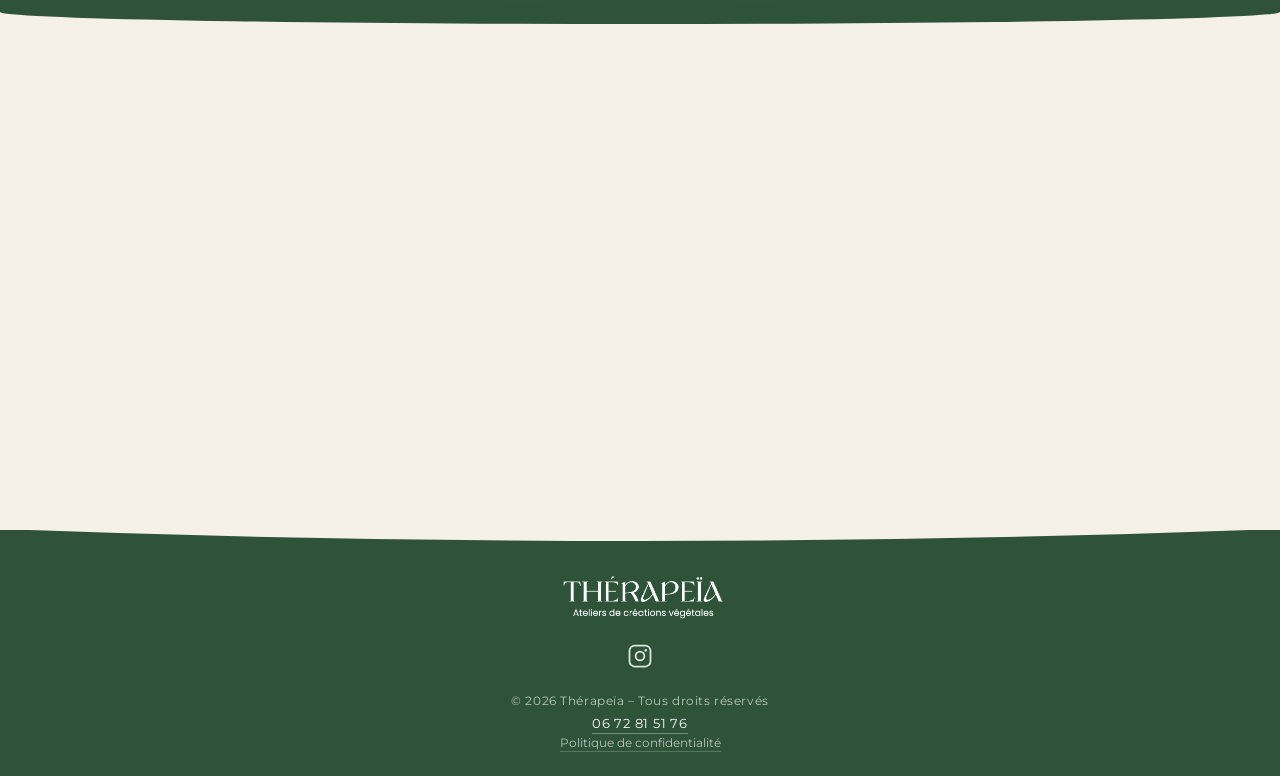
==== commit f6d03be2: "Fix colour contrast failures and speed up the mobile hero Five text/background pairs on the home pag" ====
--- a/index.html
+++ b/index.html
@@ -26,6 +26,8 @@
   <link rel="preconnect" href="https://fonts.googleapis.com" />
   <link rel="preconnect" href="https://fonts.gstatic.com" crossorigin />
   <link href="https://fonts.googleapis.com/css2?family=Cormorant+Garamond:ital,wght@0,400;0,500;0,600;0,700;1,400;1,600;1,700&family=Montserrat:wght@300;400;500;600&family=DM+Sans:wght@400;500&display=swap" rel="stylesheet" />
+  <link rel="preload" as="image" href="images/home-hero.webp" media="(min-width: 821px)" fetchpriority="high" />
+  <link rel="preload" as="image" href="images/home-hero-mobile.webp" media="(max-width: 820px)" fetchpriority="high" />
   <link rel="stylesheet" href="style.css" />
   <script type="application/ld+json">
   {
--- a/style.css
+++ b/style.css
@@ -332,7 +332,7 @@
   font-family: "DM Sans", sans-serif;
   font-size: 14px;
   line-height: 1.5;
-  color: #8B8175;
+  color: #6E6459;
   font-weight: 400;
 }
 
@@ -442,7 +442,7 @@
 .teaser-card__label span:not(.teaser-card__arrow) {
   display: block;
   font-size: 0.7rem;
-  color: #8a8a8a;
+  color: #6f6f6f;
   margin-top: 0.15rem;
 }
 
@@ -484,7 +484,7 @@
   letter-spacing: 0.2em;
   text-transform: uppercase;
   color: var(--green-dark);
-  opacity: 0.6;
+  opacity: 0.85;
   margin-bottom: 0.5rem;
 }
 
@@ -642,7 +642,7 @@
   font-size: 0.72rem;
   letter-spacing: 0.22em;
   text-transform: uppercase;
-  color: rgba(255,255,255,0.55);
+  color: rgba(255,255,255,0.75);
 }
 
 .cta-section__inner h2 {
@@ -689,7 +689,7 @@
 
 .footer__inner {
   background: var(--green-dark);
-  padding: 3rem 1rem 2rem;
+  padding: 2.4rem 1rem 1.6rem;
   color: var(--text-light);
 }
 
@@ -713,6 +713,8 @@
 .footer__logo-img {
   height: 110px;
   width: auto;
+  margin-top: -30px;
+  margin-bottom: -26px;
   filter: brightness(1.3);
 }
 
@@ -735,7 +737,7 @@
   justify-content: center;
   width: 44px;
   height: 44px;
-  margin-top: 0.7rem;
+  margin-top: 0.3rem;
   color: var(--text-light);
   opacity: 0.85;
   transition: opacity 0.2s, transform 0.2s;
@@ -753,8 +755,8 @@
 
 .footer__copy {
   font-size: 0.72rem;
-  opacity: 0.5;
-  margin-top: 1.5rem;
+  opacity: 0.68;
+  margin-top: 1rem;
   letter-spacing: 0.05em;
 }
 
@@ -851,7 +853,7 @@
   left: 50%;
   transform: translateX(-50%);
   z-index: 2;
-  color: rgba(255,255,255,0.55);
+  color: rgba(255,255,255,0.75);
   font-size: 0.75rem;
   letter-spacing: 0.15em;
   font-family: var(--font-sans);
@@ -1010,14 +1012,14 @@
 .legal__inner a { color: var(--green-mid); }
 .legal__updated {
   font-size: 0.78rem;
-  opacity: 0.6;
+  opacity: 0.8;
   margin-top: 3rem;
 }
 
 .footer__contact {
   font-size: 0.8rem;
   letter-spacing: 0.06em;
-  margin-top: 1.2rem;
+  margin-top: 0.5rem;
 }
 .footer__contact a {
   color: var(--text-light);
@@ -1030,7 +1032,7 @@
 .footer__legal {
   font-size: 0.72rem;
   opacity: 0.65;
-  margin-top: 0.8rem;
+  margin-top: 0.35rem;
 }
 .footer__legal a {
   color: var(--text-light);
@@ -1044,3 +1046,8 @@
 @media (max-width: 700px) {
   .legal { padding: 8rem 6% 4rem; }
 }
+
+/* hero allégé sur petits écrans : 84 Ko au lieu de 218 Ko */
+@media (max-width: 820px) {
+  .hero--home { background-image: url('images/home-hero-mobile.webp'); }
+}
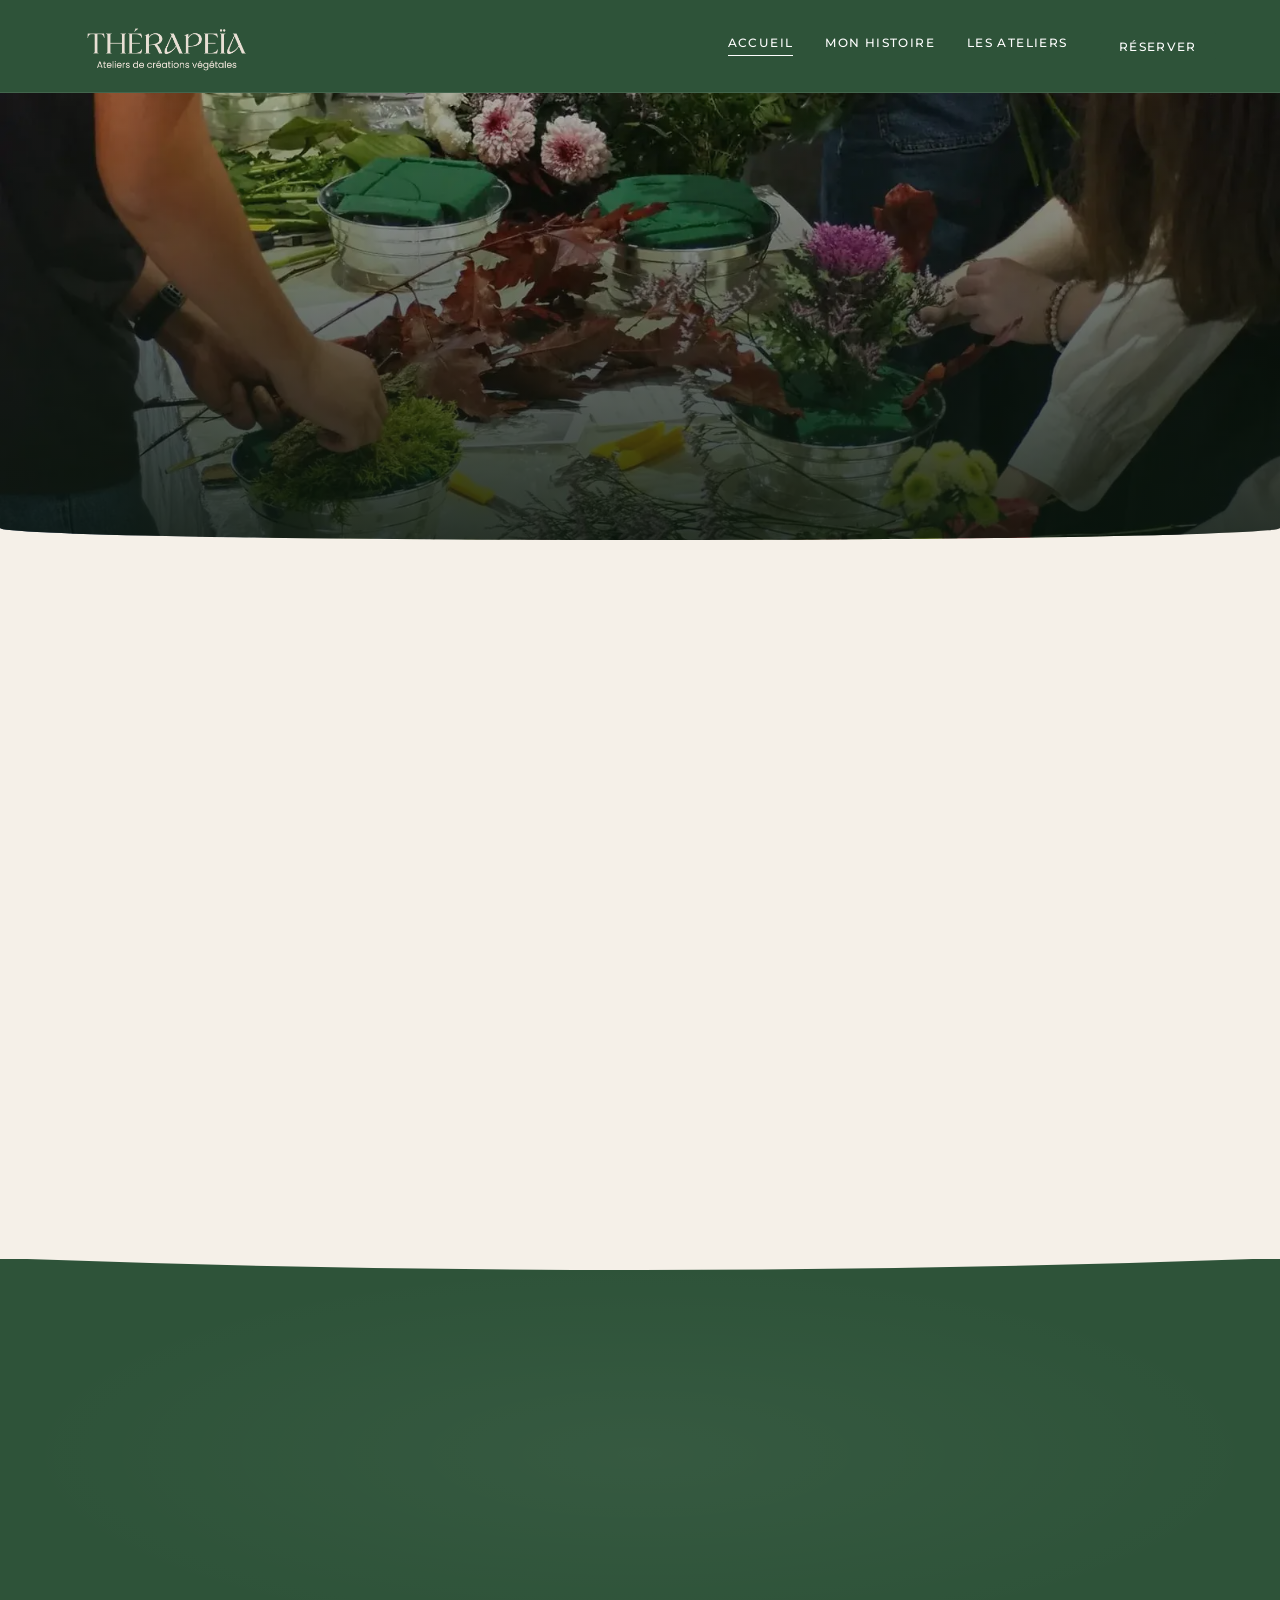
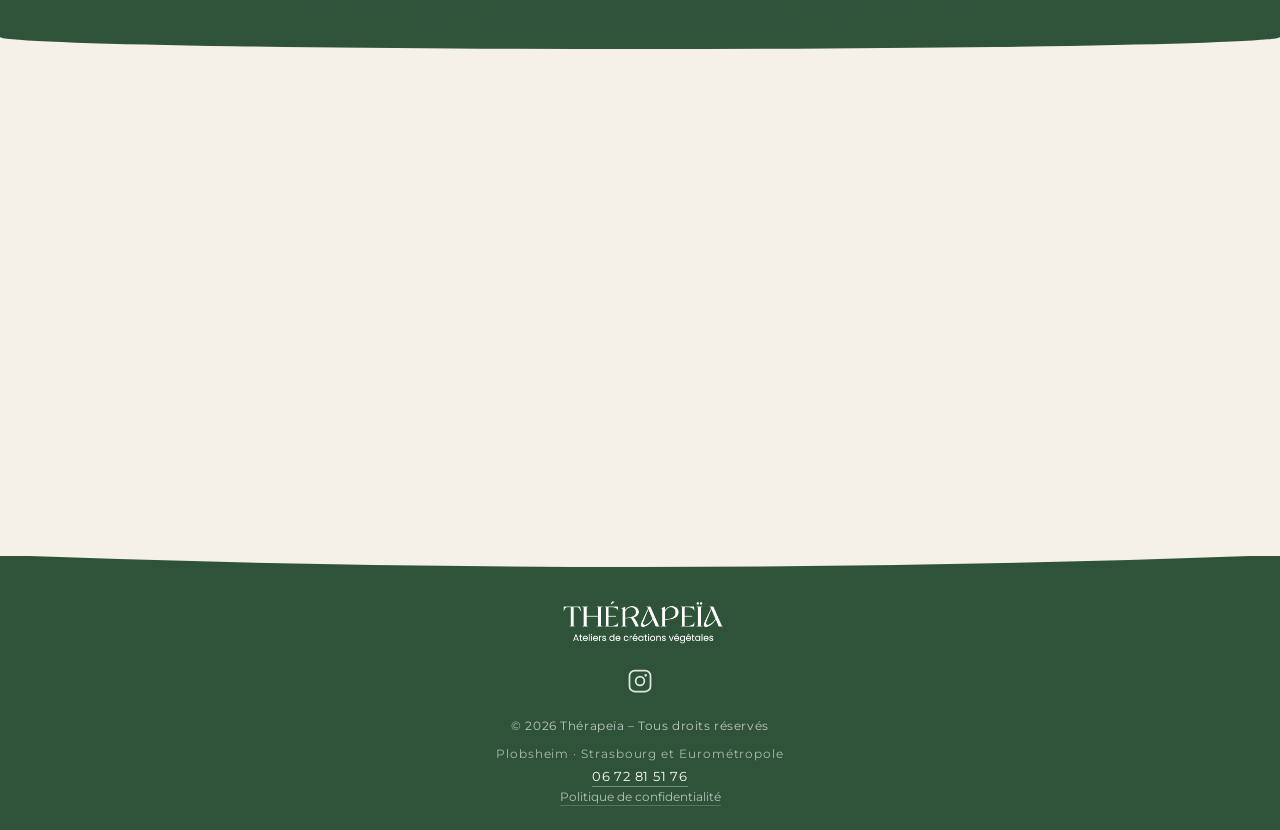
==== commit 30530730: "Target Plobsheim as well as Strasbourg The town name appeared nowhere on the site except the legal a" ====
--- a/index.html
+++ b/index.html
@@ -4,7 +4,7 @@
   <meta charset="UTF-8" />
   <meta name="viewport" content="width=device-width, initial-scale=1.0" />
   <title>Ateliers de créativité végétale à Strasbourg | Thérapeïa</title>
-  <meta name="description" content="Ateliers de créativité végétale à Strasbourg : 2h, matériel fourni, en privé ou en groupe de 2 à 8 personnes. Créez votre composition. Réservez votre place." />
+  <meta name="description" content="Ateliers de créativité végétale à Plobsheim et Strasbourg : 2h, matériel fourni, en privé ou en groupe de 2 à 8 personnes. Réservez votre place." />
   <link rel="canonical" href="https://therapeiaa.fr/" />
 
   <link rel="icon" type="image/png" href="favicon.png" />
@@ -25,7 +25,9 @@
   <meta name="twitter:image" content="https://therapeiaa.fr/images/og-image.jpg" />
   <link rel="preconnect" href="https://fonts.googleapis.com" />
   <link rel="preconnect" href="https://fonts.gstatic.com" crossorigin />
-  <link href="https://fonts.googleapis.com/css2?family=Cormorant+Garamond:ital,wght@0,400;0,500;0,600;0,700;1,400;1,600;1,700&family=Montserrat:wght@300;400;500;600&family=DM+Sans:wght@400;500&display=swap" rel="stylesheet" />
+  <link rel="preload" as="style" href="https://fonts.googleapis.com/css2?family=Cormorant+Garamond:ital,wght@0,400;0,500;0,600;1,400&family=DM+Sans:wght@400;500&family=Montserrat:wght@300;400;500;600&display=swap" />
+  <link rel="stylesheet" href="https://fonts.googleapis.com/css2?family=Cormorant+Garamond:ital,wght@0,400;0,500;0,600;1,400&family=DM+Sans:wght@400;500&family=Montserrat:wght@300;400;500;600&display=swap" media="print" onload="this.media='all'" />
+  <noscript><link rel="stylesheet" href="https://fonts.googleapis.com/css2?family=Cormorant+Garamond:ital,wght@0,400;0,500;0,600;1,400&family=DM+Sans:wght@400;500&family=Montserrat:wght@300;400;500;600&display=swap" /></noscript>
   <link rel="preload" as="image" href="images/home-hero.webp" media="(min-width: 821px)" fetchpriority="high" />
   <link rel="preload" as="image" href="images/home-hero-mobile.webp" media="(max-width: 820px)" fetchpriority="high" />
   <link rel="stylesheet" href="style.css" />
@@ -35,7 +37,7 @@
     "@type": "LocalBusiness",
     "name": "Thérapeïa",
     "alternateName": "Thérapeïa – Ateliers de créations végétales",
-    "description": "Ateliers de créativité végétale animés à Strasbourg et dans l'Eurométropole : composition florale, couronne de fleurs séchées, jardin d'intérieur.",
+    "description": "Ateliers de créativité végétale animés à Plobsheim, Strasbourg et dans toute l'Eurométropole : composition florale, couronne de fleurs séchées, jardin d'intérieur.",
     "url": "https://therapeiaa.fr/",
     "image": "https://therapeiaa.fr/images/og-image.jpg",
     "logo": "https://therapeiaa.fr/favicon.png",
@@ -47,6 +49,10 @@
       "name": "Agathe Laurent"
     },
     "areaServed": [
+      {
+        "@type": "City",
+        "name": "Plobsheim"
+      },
       {
         "@type": "City",
         "name": "Strasbourg"
@@ -154,7 +160,7 @@
       <div class="ateliers-teaser__text animate">
         <span class="section-eyebrow">Les ateliers</span>
         <h2>Des ateliers pour<br /><em>se reconnecter</em></h2>
-        <p>Mes ateliers vous permettent de créer, de prendre du temps pour vous et de vous reconnecter dans un cadre chaleureux et bienveillant à Strasbourg et alentours.</p>
+        <p>Basée à Plobsheim, j'anime mes ateliers à Strasbourg et dans toute l'Eurométropole. Ils vous permettent de créer, de prendre du temps pour vous et de vous reconnecter dans un cadre chaleureux et bienveillant.</p>
         <a href="ateliers.html" class="btn-primary-green">Découvrir les ateliers →</a>
       </div>
 
@@ -162,7 +168,7 @@
 
         <a href="atelier-couronne-fleurs.html" class="teaser-card animate">
           <div class="teaser-card__img">
-            <img src="images/atelier-couronne-fleurs.webp" alt="Couronne de Fleurs Séchées" width="1200" height="1600" loading="lazy" />
+            <img src="images/atelier-couronne-fleurs.webp" alt="Couronne de Fleurs Séchées" width="900" height="1200" loading="lazy" />
           </div>
           <div class="teaser-card__label">
             <div>
@@ -175,7 +181,7 @@
 
         <a href="atelier-jardin-interieur.html" class="teaser-card animate animate--delay-1">
           <div class="teaser-card__img">
-            <img src="images/atelier-jardin-interieur.webp" alt="Jardin d'Intérieur" width="1200" height="1457" loading="lazy" />
+            <img src="images/atelier-jardin-interieur.webp" alt="Jardin d'Intérieur" width="900" height="1093" loading="lazy" />
           </div>
           <div class="teaser-card__label">
             <div>
@@ -201,7 +207,7 @@
 
         <a href="atelier-portrait-chinois.html" class="teaser-card animate animate--delay-3">
           <div class="teaser-card__img">
-            <img src="images/atelier-portrait-chinois.webp" alt="Portrait Chinois Végétal" width="1200" height="1600" loading="lazy" />
+            <img src="images/atelier-portrait-chinois.webp" alt="Portrait Chinois Végétal" width="900" height="1200" loading="lazy" />
           </div>
           <div class="teaser-card__label">
             <div>
@@ -234,7 +240,7 @@
   <section class="apropos-wrap">
   <div class="apropos animate">
     <div class="apropos__img">
-      <img src="images/notre-histoire-teaser.webp" alt="Thérapeïa" width="1200" height="1600" loading="lazy" />
+      <img src="images/notre-histoire-teaser.webp" alt="Thérapeïa" width="900" height="1200" loading="lazy" />
     </div>
     <div class="apropos__text">
       <span class="section-eyebrow">Mon histoire</span>
@@ -262,6 +268,7 @@
         </a>
       </div>
       <p class="footer__copy">© 2026 Thérapeïa – Tous droits réservés</p>
+      <p class="footer__area">Plobsheim · Strasbourg et Eurométropole</p>
       <p class="footer__contact"><a href="tel:+33672815176">06 72 81 51 76</a></p>
       <p class="footer__legal">
         <a href="politique-confidentialite.html">Politique de confidentialité</a>
--- a/style.css
+++ b/style.css
@@ -100,11 +100,15 @@
 .navbar__logo .navbar__logo-img {
   height: 110px;
   width: auto;
-  transition: height 0.3s;
+  margin-top: 0;
+  margin-bottom: 0;
+  transition: height 0.3s, margin 0.3s;
 }
 
 .navbar.scrolled .navbar__logo-img {
-  height: 50px;
+  height: 84px;
+  margin-top: -28px;
+  margin-bottom: -23px;
 }
 
 .navbar__logo-img--scrolled { display: none; }
@@ -1016,6 +1020,13 @@
   margin-top: 3rem;
 }
 
+.footer__area {
+  font-size: 0.72rem;
+  opacity: 0.6;
+  letter-spacing: 0.08em;
+  margin-top: 0.9rem;
+}
+
 .footer__contact {
   font-size: 0.8rem;
   letter-spacing: 0.06em;
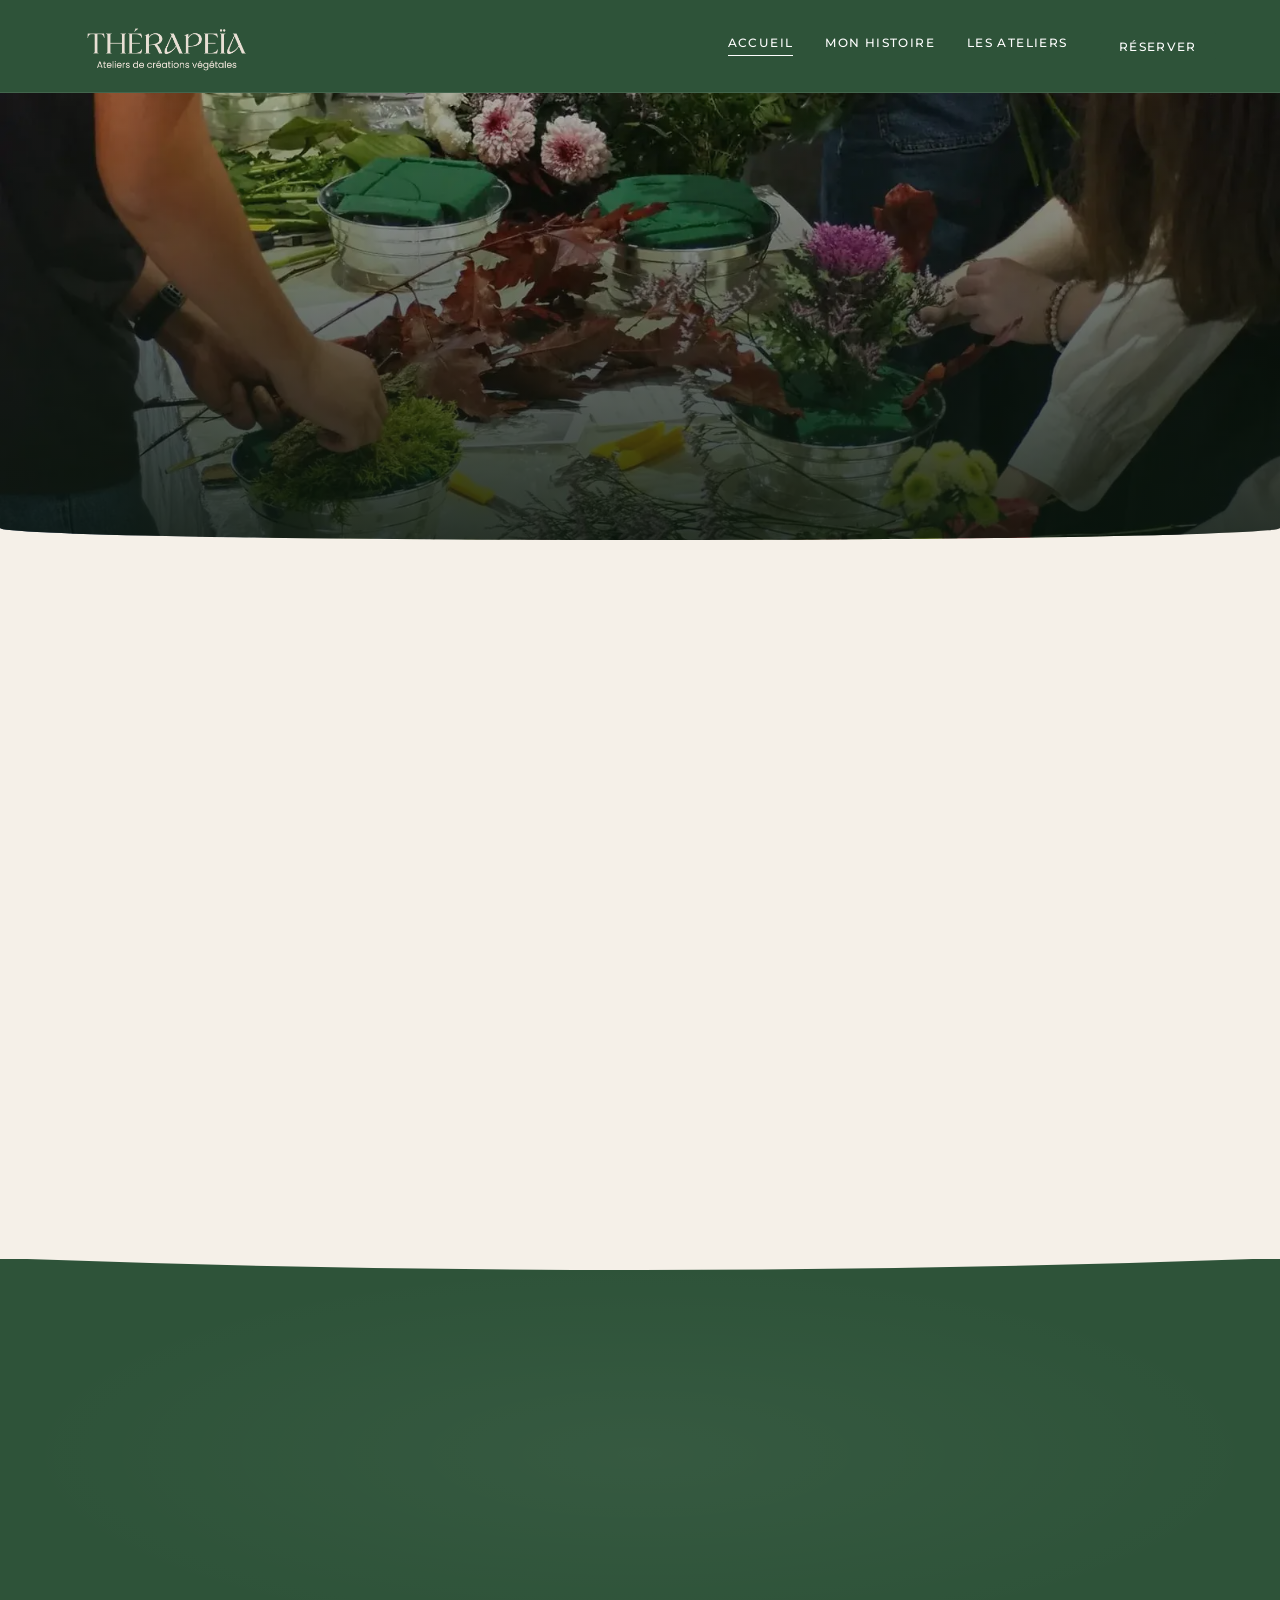
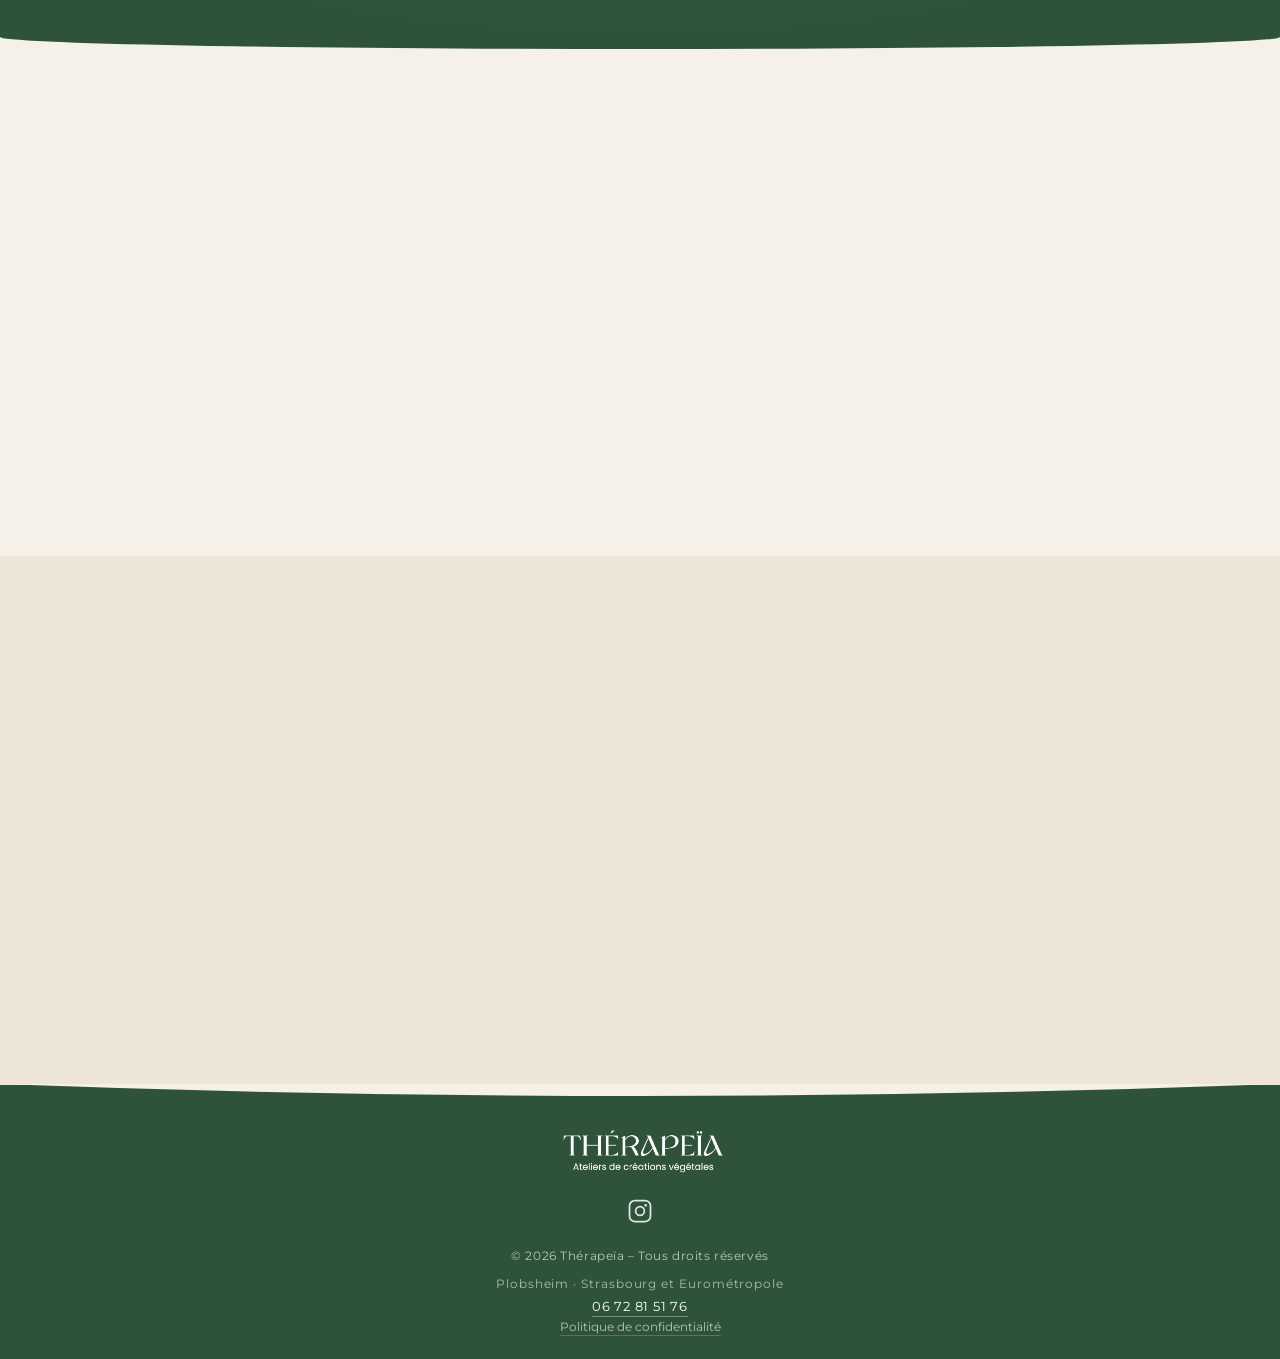
==== commit 14bc39b7: "Add a visible service area section listing the communes served Lists Plobsheim, Eschau, Illkirch-Gra" ====
--- a/index.html
+++ b/index.html
@@ -55,7 +55,23 @@
       },
       {
         "@type": "City",
+        "name": "Eschau"
+      },
+      {
+        "@type": "City",
+        "name": "Illkirch-Graffenstaden"
+      },
+      {
+        "@type": "City",
+        "name": "Fegersheim"
+      },
+      {
+        "@type": "City",
         "name": "Strasbourg"
+      },
+      {
+        "@type": "City",
+        "name": "Colmar"
       },
       {
         "@type": "AdministrativeArea",
@@ -245,10 +261,29 @@
     <div class="apropos__text">
       <span class="section-eyebrow">Mon histoire</span>
       <blockquote class="apropos__quote">« La botanique et la créativité comme chemin vers soi. »</blockquote>
-      <p>Formée en psychologie et passionnée de botanique, j'ai créé Therapeïa pour offrir un espace où la nature devient un moyen d'expression et de reconnexion à soi.</p>
+      <p>Formée en psychologie et passionnée de botanique, j'ai créé Thérapeïa pour offrir un espace où la nature devient un moyen d'expression et de reconnexion à soi.</p>
       <a href="notre-histoire.html" class="btn-text">Découvrir mon parcours →</a>
     </div>
   </div>
+  </section>
+
+
+  <!-- ───────── ZONE D'INTERVENTION ───────── -->
+  <section class="zone">
+    <div class="zone__inner animate">
+      <span class="section-eyebrow">Zone d'intervention</span>
+      <h2>Je me déplace jusqu'à vous</h2>
+      <p>Les ateliers se tiennent à domicile, en entreprise ou en institution. Je suis basée à Plobsheim et j'interviens dans les communes voisines, à Strasbourg et jusqu'à Colmar.</p>
+      <ul class="zone__list">
+        <li>Plobsheim</li>
+        <li>Eschau</li>
+        <li>Illkirch-Graffenstaden</li>
+        <li>Fegersheim</li>
+        <li>Strasbourg</li>
+        <li>Colmar</li>
+      </ul>
+      <p class="zone__note">Votre commune n'apparaît pas dans la liste ? Écrivez-moi, j'étudie chaque demande.</p>
+    </div>
   </section>
 
   <!-- ───────── FOOTER ───────── -->
--- a/style.css
+++ b/style.css
@@ -1062,3 +1062,66 @@
 @media (max-width: 820px) {
   .hero--home { background-image: url('images/home-hero-mobile.webp'); }
 }
+
+/* ─────────────────────────────────────────
+   ZONE D'INTERVENTION
+───────────────────────────────────────── */
+.zone {
+  background: var(--cream-dark);
+  padding: 4.5rem 5%;
+  text-align: center;
+}
+
+.zone__inner { max-width: 720px; margin: 0 auto; }
+
+.zone__inner h2 {
+  font-family: var(--font-title);
+  font-size: clamp(1.8rem, 3.5vw, 2.4rem);
+  font-style: italic;
+  font-weight: 400;
+  color: var(--green-dark);
+  margin: 0.7rem 0 1.1rem;
+}
+
+.zone__inner p {
+  font-family: var(--font-sans);
+  font-size: 0.95rem;
+  font-weight: 300;
+  line-height: 1.8;
+  color: var(--text-dark);
+  max-width: 560px;
+  margin: 0 auto 1.8rem;
+}
+
+.zone__list {
+  list-style: none;
+  display: flex;
+  flex-wrap: wrap;
+  justify-content: center;
+  gap: 0.6rem;
+  padding: 0;
+  margin: 0 0 1.6rem;
+}
+
+.zone__list li {
+  font-family: var(--font-sans);
+  font-size: 0.74rem;
+  letter-spacing: 0.12em;
+  text-transform: uppercase;
+  color: var(--green-dark);
+  background: #fff;
+  border: 1px solid rgba(46,83,57,0.2);
+  border-radius: 999px;
+  padding: 0.55rem 1.15rem;
+}
+
+.zone__note {
+  font-size: 0.85rem;
+  opacity: 0.75;
+  margin-bottom: 0;
+}
+
+@media (max-width: 700px) {
+  .zone { padding: 3.5rem 6%; }
+  .zone__list li { font-size: 0.7rem; padding: 0.45rem 0.9rem; }
+}
